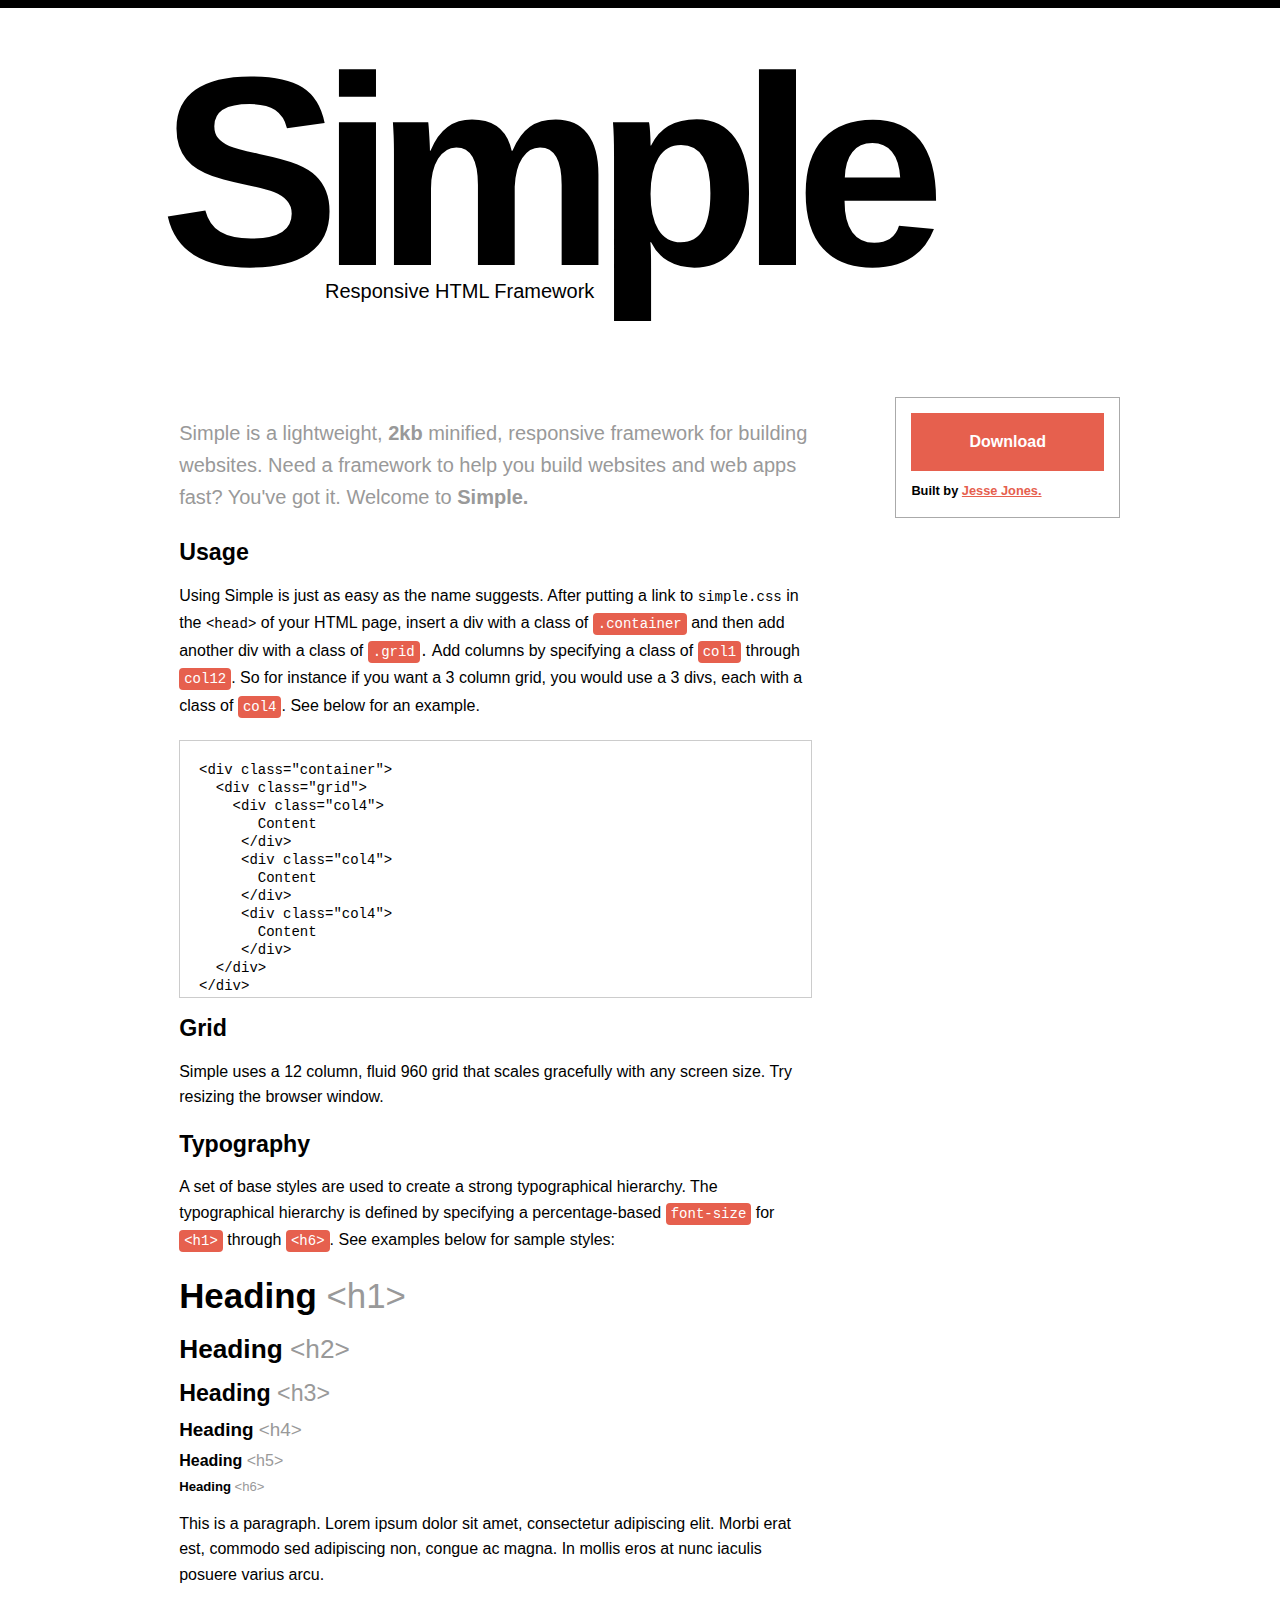
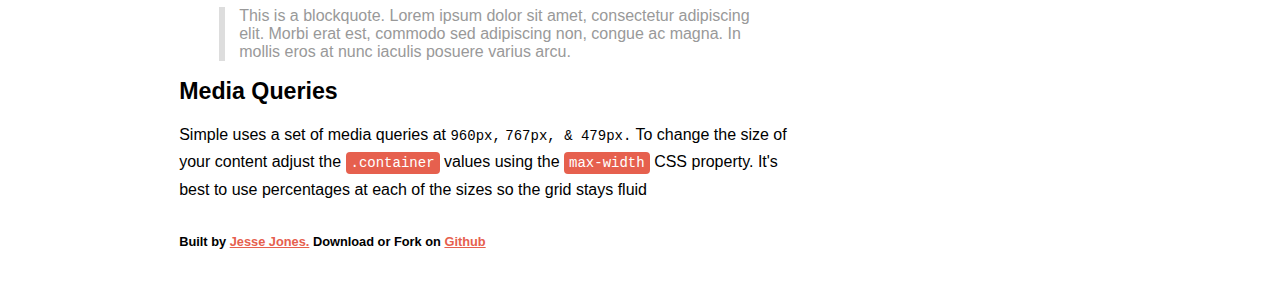
==== usage/index.html @ 834b72b2 "Bug Fixes" ====
<!DOCTYPE html>
<head>
<title>Simple Framework</title>
<script src="https://google-code-prettify.googlecode.com/svn/loader/run_prettify.js"></script>
<link rel="stylesheet" type="text/css" href="css/simple.css">
<link rel="stylesheet" type="text/css" href="css/style.css">
<link rel="stylesheet" type="text/css" href="css/mellow.css">
<meta name="description" content="Simple is a lightweight, 2kb minified, responsive framework for building websites. Need a framework to help you build websites and web apps fast? You've got it. Welcome to Simple.">
<meta charset="UTF-8">
<meta name="keywords" content="HTML, CSS, Simple HTML Framework, Simple CSS Framework, Simple Responsive Framework, Responsive Framework, Easy Responsive Framework, Easy CSS Framework">
<meta name="viewport" content="width=device-width; initial-scale = 1.0; maximum-scale=1.0; user-scalable=no" />

</head>
<body>
<div class="container">
	<div class="grid">
	<header class="col12">
		<h1 class="title">Simple</h1>
		<p class="tagline">Responsive HTML Framework</p>
	</header>
	<div id="sidebar" class="col3">	
		<nav>
		<a href="https://github.com/jessejones/simple-framework" class="button">Download</a>	
		<p class="author">Built by <a href="http://www.jessejones.me">Jesse Jones.</a></p>
		</nav>
	</div>
	<div id="content" class="col8">
			<p class="intro">Simple is a lightweight, <strong>2kb</strong> minified, responsive framework for building websites. Need a framework to help you build websites and web apps fast? You've got it. Welcome to <strong>Simple.</strong></p> 
		<div id="usage">
			<h3>Usage</h3>
			<p>Using Simple is just as easy as the name suggests. After putting a link to <code>simple.css</code> in the <code>&lt;head&gt;</code> of your HTML page, insert a div with a class of <code><span class="tags">.container</span></code> and then add another div with a class of <code><span class="tags">.grid</span>.</code> Add columns by specifying a class of <code><span class="tags">col1</span></code> through <code><span class="tags">col12</span></code>. So for instance if you want a 3 column grid, you would use a 3 divs, each with a class of <code><span class="tags">col4</span></code>. See below for an example.
<pre class="prettyprint"><code>
  &lt;div class="container"&gt;
    &lt;div class="grid"&gt;
      &lt;div class="col4"&gt;
         Content
       &lt;/div&gt;	
       &lt;div class="col4"&gt;
         Content
       &lt;/div&gt;	
       &lt;div class="col4"&gt;
         Content
       &lt;/div&gt;
    &lt;/div&gt;
  &lt;/div&gt;
</code></pre>
		</div>
		<div id="grid">
			<h3>Grid</h3>
			<p>Simple uses a 12 column, fluid 960 grid that scales gracefully with any screen size. Try resizing the browser window.</p>
		</div>	
		<div id="typography">
			<h3>Typography</h3>
			<p>A set of base styles are used to create a strong typographical hierarchy. The typographical hierarchy is defined by specifying a percentage-based <code><span class="tags">font-size</span></code> for <code><span class="tags">&lt;h1&gt;</span></code> through <code><span class="tags">&lt;h6&gt;</span></code>. See examples below for sample styles:</p>
			<h1>Heading <span class="subhead">&lt;h1&gt;</span></h1>
			<h2>Heading <span class="subhead">&lt;h2&gt;</span></h2>
			<h3>Heading <span class="subhead">&lt;h3&gt;</span></h3>
			<h4>Heading <span class="subhead">&lt;h4&gt;</span></h4>
			<h5>Heading <span class="subhead">&lt;h5&gt;</span></h5>
			<h6>Heading <span class="subhead">&lt;h6&gt;</span></h6>
			<p>This is a paragraph. Lorem ipsum dolor sit amet, consectetur adipiscing elit. Morbi erat est, commodo sed adipiscing non, congue ac magna. In mollis eros at nunc iaculis posuere varius arcu.</p>
			<blockquote>This is a blockquote. Lorem ipsum dolor sit amet, consectetur adipiscing elit. Morbi erat est, commodo sed adipiscing non, congue ac magna. In mollis eros at nunc iaculis posuere varius arcu.</blockquote>		
		</div>	
		<div id="mediaqueries">
			<h3>Media Queries</h3>
			<p>Simple uses a set of media queries at <code>960px,</code> <code>767px, </code>
				<code>&#38; 479px.</code> To change the size of your content adjust the <code><span class="tags">.container</span></code> values using the <code><span class="tags">max-width</span></code> CSS property. It's best to use percentages at each of the sizes so the grid stays fluid</p>
		</div>	
	</div>		
	<footer class="col12">
		<p class="author">Built by <a href="http://www.jessejones.me">Jesse Jones.</a> Download or Fork on <a href="https://github.com/jessejones/simple-framework">Github</a></p>	
	</footer>
</div>
</div>
</body>
</html>
---- usage/css/simple.css ----
/*****************************

                                                             
 ad88888ba  88                                88             
d8"     "8b ""                                88             
Y8,                                           88             
`Y8aaaaa,   88 88,dPYba,,adPYba,  8b,dPPYba,  88  ,adPPYba,  
  `"""""8b, 88 88P'   "88"    "8a 88P'    "8a 88 a8P_____88  
        `8b 88 88      88      88 88       d8 88 8PP"""""""  
Y8a     a8P 88 88      88      88 88b,   ,a8" 88 "8b,   ,aa  
 "Y88888P"  88 88      88      88 88`YbbdP"'  88  `"Ybbd8"'  
                                  88                         
                                  88                         


A lightweight HTML framework for rapidly creating websites and web apps.

Created by       :: Jesse Jones
Version          :: v1
Last Modified    :: 06/3/13
http://www.jessejones.me

******************************/


/*****************************

Table of Contents 

  -Reset   
  -Global
  -Typography
  -Grid
  -Media Queries

******************************/


/*-----------------------------------*\
    RESET / NORMALIZE
\*-----------------------------------*/
@import url("normalize.css");

/* Default reset is Normalize.css from http://necolas.github.io/normalize.css/
Created by Nicolas Gallagher and Jonathan Neal. */ 

/*-----------------------------------*\
    GLOBAL
\*-----------------------------------*/
html,
body {
  font-size: 100%; 
}  
body {
  font-family: "HelveticaNeue", "Helvetica Neue", Helvetica, Arial, sans-serif;
  font-weight: normal;
  font-style: normal;
  font: 11px/1.6em; 
  padding: 0;    
  text-rendering: optimizeLegibility;   
}

/*-----------------------------------*\
    TYPOGRAPHY
\*-----------------------------------*/

/* Percentage based h1-h6 automatically scale when font-size is changed in body tag.*/
h1, h2, h3, h4, h5, h6 {
  font-family: "Helvetica Neue", "Helvetica", Helvetica, Arial, sans-serif;
  font-weight: bold;
  font-style: normal;
  text-rendering: optimizeLegibility;
  margin-top: 0.2em;
  margin-bottom: 0.5em;
  line-height: 1.2125em; }

h1 {
  font-size: 218%;
}

h2 {
  font-size: 164%;
}

h3 {
  font-size: 145%;
}

h4 {
  font-size: 118%;
}
h5 {
  font-size:100%;  
}
h6 {
  font-size:82%;  
}
.subhead {
  font-weight:normal;
  color:#999999;
}

p {
  font-size:100%;
  font-family: inherit;
  font-weight: normal;
  line-height: 1.6em;
  margin-bottom: 1.25em;
  text-rendering: optimizeLegibility; 
}
blockquote {
  color:#999999;
  border-left:6px solid #dddddd;
  padding-left:14px;
}
/*-----------------------------------*\
    GRID
\*-----------------------------------*/

/* Change size of container to any size you want. 
Default is 960px so it works with most computers */

.container {
  margin: 0 auto;
  max-width: 960px;
}

.grid { 
  width: 100%;  
}
.grid:before,
.grid:after {
  content: "";
  display: table;
  line-height: 0;
}
.grid:after {
  clear: both;
}
.grid [class*="col"] {
  display: block;
  float: left;  
  min-height: 30px;
  width: 100%;
  -webkit-box-sizing: border-box;
  -moz-box-sizing: border-box;
  box-sizing: border-box;
}
.grid [class*="col"]:first-child {
  margin-left: 0;
}
.grid [class*="col"] + [class*="col"] {
  margin-left: 2%;
}
.grid .col12 {
  width: 100%;
}
.grid .col11 {
  width: 91.5%;
}
.grid .col10 {
  width: 82.9%;
}
.grid .col9 {
  width: 74.5%;
}
.grid .col8 {
  width: 65.9%;
}
.grid .col7 {
  width: 57.4%;
}
.grid .col6 {
  width: 48.9%;
}
.grid .col5 {
  width: 40.4%;
}
.grid .col4 {
  width: 31.9%;
}
.grid .col3 {
  width: 23.4%;
}
.grid .col2 {
  width: 14.9%;
}
.grid .col1 {
  width: 6.4%;
}

/*-----------------------------------*\
    MEDIA QUERIES
\*-----------------------------------*/

/* Mobile */
@media (max-width: 479px) {
  .container {
    max-width:90%;
  }
  .grid [class*="col"] {   
      margin-left:0px;
      width:100%;          
    }
}

/* Small Tablet */
@media (min-width: 479px) and (max-width:767px) {
  .container {
    max-width:90%;
  }
  .grid [class*="col"] {   
      margin-left:0px;  
      max-width:100%;            
    }  
}
/* Tablet */
@media (max-width:768px) {
  .container {
    max-width:90%;
  }
  .grid [class*="col"] {   
      max-width:100%;    
    }    
}
/* Laptop / Desktop */
@media (max-width:960px) {
  .container {
    max-width:90%;
  }
}
/* Large Screen*/
@media (min-width:960px) {
  .container {
    max-width:960px;
  }
}
---- usage/css/style.css ----
body{font-family:"Helvetica Neue","Helvetica",Arial,sans-serif;margin-left:auto;margin-right:auto;border-top:solid 8px #000;padding-bottom:40px}header{width:100%;padding-bottom:10px;margin-bottom:30px}.title{font-size:270px;letter-spacing:-20px;margin-bottom:-80px;margin-top:0;padding-top:0}.tagline{font-size:20px;margin-bottom:50px;margin-left:165px}p.intro{font-size:20px;color:#999;font-weight:200}.author{font-size:.8em;font-weight:bold;margin-top:10px;margin-bottom:0}span.subhead{color:#999}.grid{position:relative}#sidebar{margin-left:0;float:right}nav{border:solid 1px #aaa;padding:15px}nav ul{list-style-type:none;margin-left:0;display:block;padding-left:0;font-weight:bold}nav ul li a{width:100%;display:block;padding-top:6px;padding-bottom:6px;color:#333;text-decoration:none}a{color:#e6604e}.button{padding:20px;background-color:#e6604e;color:#fff;text-decoration:none;display:block;text-align:center;font-weight:bold}.button:hover{background-color:#e83a23}code{font-size:14px}.tags{-moz-border-radius:4px;border-radius:4px;padding:3px 5px 3px 5px;background-color:#e6604e;color:#fff}.tags:hover{background:#e83a23}@media(max-width:960px){.title{font-size:220px;letter-spacing:-10px;margin-bottom:-40px}.tagline{display:inline;margin-bottom:100px;margin-left:150px;font-size:16px}}@media(max-width:767px){.grid [class*="col"]{margin-left:0}.title{font-size:100px;letter-spacing:-10px;margin-bottom:-24px;padding:0}.tagline{display:inline;margin-bottom:100px;margin-left:10px;font-size:10px}}
---- usage/css/mellow.css ----
/* 
Mellow, A Google Prettify Theme 
A clean theme for displaying code with Google Prettify

Download Mellow: 
github.com/jessejones/mellow-prettify-theme

Created by: Jesse Jones
http://jessejones.me
@jessedesigns

*/

/* Pretty printing styles. Used with prettify.js. */

/* SPAN elements with the classes below are added by prettyprint. */
.pln { color: #000 }  /* plain text */

@media screen {
  .str { color: #b62b28; }  /* string content */
  .kwd { color: #494db9; }  /* a keyword */
  .com { color: #32c421; }  /* a comment */
  .typ { color: #bbbbbb; }  /* a type name */
  .lit { color: #361bbe; }  /* a literal value */
  /* punctuation, lisp open bracket, lisp close bracket */
  .pun, .opn, .clo { color: #bbbbbb }
  .tag { color: #361bbe; }  /* a markup tag name */
  .atn { color: #b8b68d; }  /* a markup attribute name */
  .atv { color: #b62b28; }  /* a markup attribute value */
  .dec, .var { color: #b8b68d; }  /* a declaration; a variable name */
  .fun { color: #e77b28; }  /* a function name */
}

/* Print styles */
@media print, projection {
  .str { color: #b62b28 }
  .kwd { color: #494db9; font-weight: bold }
  .com { color: #32c421; font-style: italic }
  .typ { color: #000; font-weight: bold }
  .lit { color: #361bbe; }
  .pun, .opn, .clo { color: #999999 }
  .tag { color: #361bbe; font-weight: bold }
  .atn { color: #b8b68d; }
  .atv { color: #b62b28; }
}

/* Put a border around prettyprinted code snippets. Apply border-radius. */
pre.prettyprint { background:#ffffff; padding: 2px; border: 1px solid #ccc; }

/* Specify class=linenums on a pre to get line numbering */
ol.linenums { margin-top: 0; margin-bottom: 0 } /* IE indents via margin-left */
li.L0,li.L1,li.L2,li.L3,li.L5,li.L6,li.L7,li.L8 { list-style-type: none }

/* Alternate shading for lines */
li.L1,li.L3,li.L5,li.L7,li.L9 { }
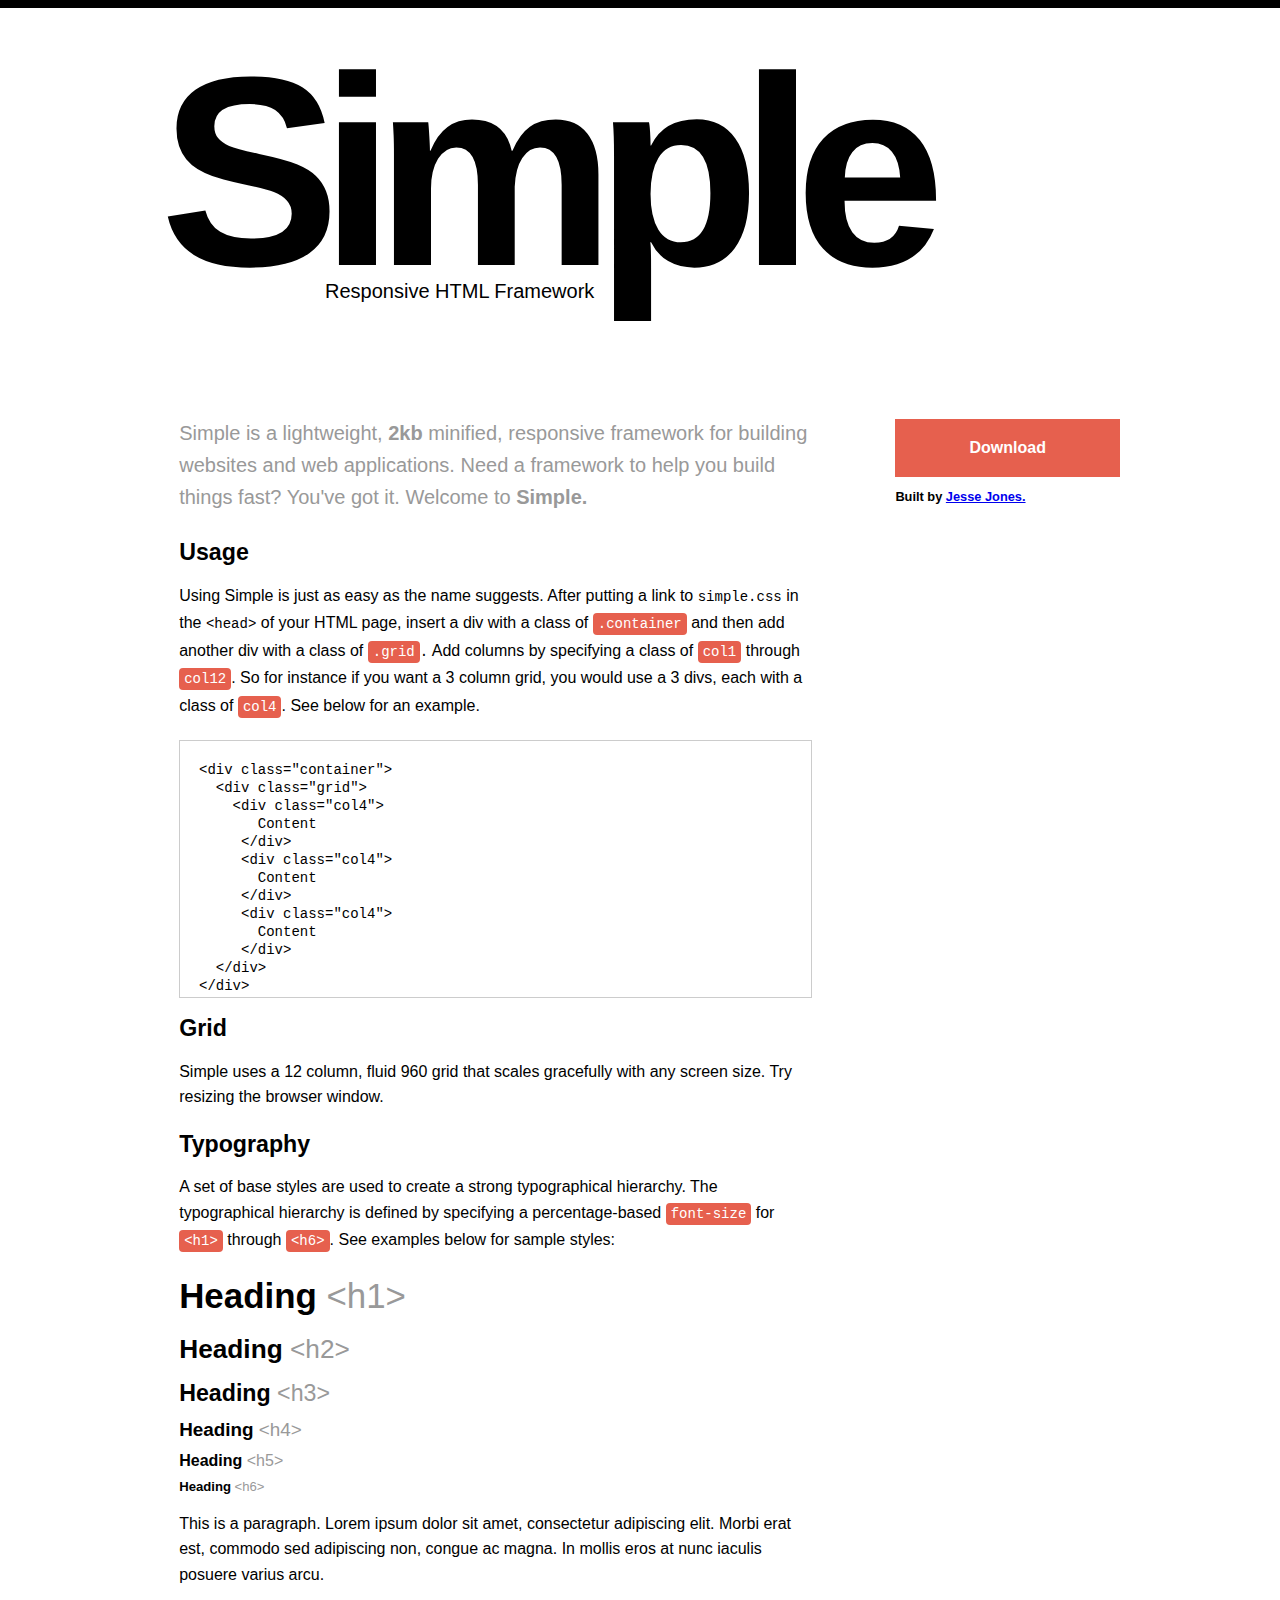
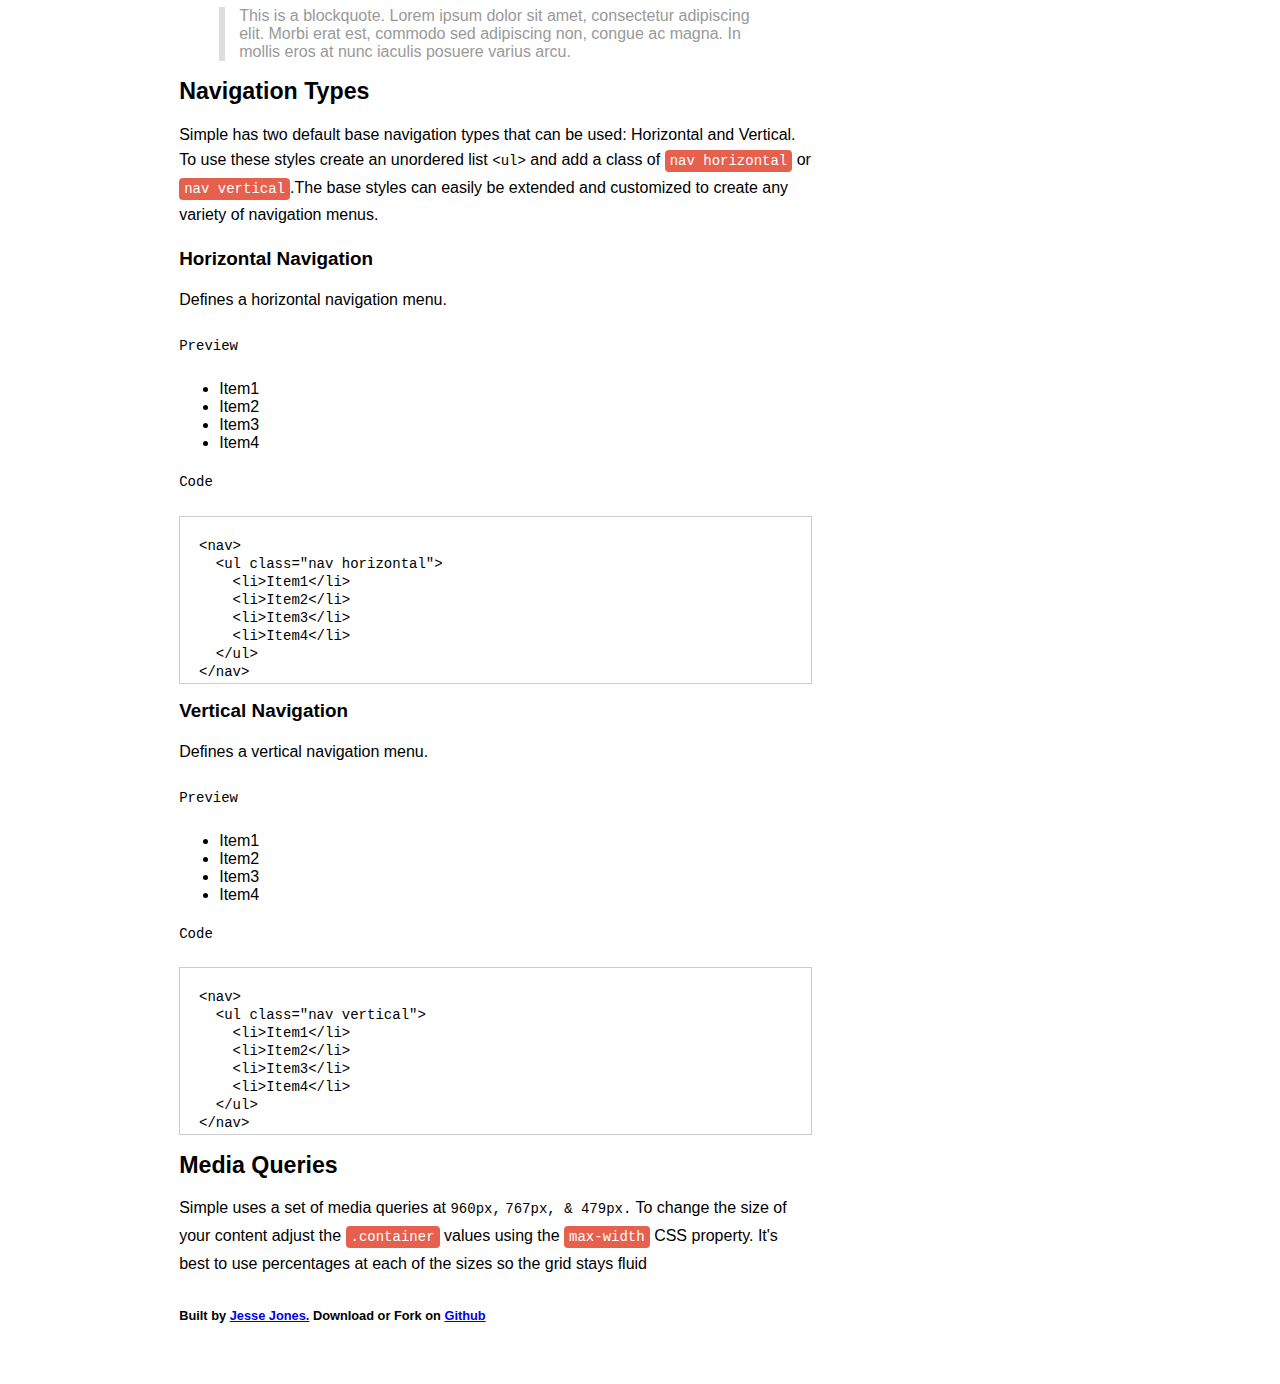
==== commit b01d328e: "v1.1.1 Extended Framework" ====
--- a/usage/index.html
+++ b/usage/index.html
@@ -3,12 +3,16 @@
 <title>Simple Framework</title>
 <script src="https://google-code-prettify.googlecode.com/svn/loader/run_prettify.js"></script>
 <link rel="stylesheet" type="text/css" href="css/simple.css">
-<link rel="stylesheet" type="text/css" href="css/style.css">
+<link rel="stylesheet" type="text/css" href="css/style.min.css">
 <link rel="stylesheet" type="text/css" href="css/mellow.css">
 <meta name="description" content="Simple is a lightweight, 2kb minified, responsive framework for building websites. Need a framework to help you build websites and web apps fast? You've got it. Welcome to Simple.">
 <meta charset="UTF-8">
 <meta name="keywords" content="HTML, CSS, Simple HTML Framework, Simple CSS Framework, Simple Responsive Framework, Responsive Framework, Easy Responsive Framework, Easy CSS Framework">
 <meta name="viewport" content="width=device-width; initial-scale = 1.0; maximum-scale=1.0; user-scalable=no" />
+<!--[if lt IE 9]>
+<script src="http://html5shim.googlecode.com/svn/trunk/html5.js">
+</script>
+<![endif]-->
 
 </head>
 <body>
@@ -25,7 +29,7 @@
 		</nav>
 	</div>
 	<div id="content" class="col8">
-			<p class="intro">Simple is a lightweight, <strong>2kb</strong> minified, responsive framework for building websites. Need a framework to help you build websites and web apps fast? You've got it. Welcome to <strong>Simple.</strong></p> 
+			<p class="intro">Simple is a lightweight, <strong>2kb</strong> minified, responsive framework for building websites and web applications. Need a framework to help you build things fast? You've got it. Welcome to <strong>Simple.</strong></p> 
 		<div id="usage">
 			<h3>Usage</h3>
 			<p>Using Simple is just as easy as the name suggests. After putting a link to <code>simple.css</code> in the <code>&lt;head&gt;</code> of your HTML page, insert a div with a class of <code><span class="tags">.container</span></code> and then add another div with a class of <code><span class="tags">.grid</span>.</code> Add columns by specifying a class of <code><span class="tags">col1</span></code> through <code><span class="tags">col12</span></code>. So for instance if you want a 3 column grid, you would use a 3 divs, each with a class of <code><span class="tags">col4</span></code>. See below for an example.
@@ -61,11 +65,59 @@
 			<p>This is a paragraph. Lorem ipsum dolor sit amet, consectetur adipiscing elit. Morbi erat est, commodo sed adipiscing non, congue ac magna. In mollis eros at nunc iaculis posuere varius arcu.</p>
 			<blockquote>This is a blockquote. Lorem ipsum dolor sit amet, consectetur adipiscing elit. Morbi erat est, commodo sed adipiscing non, congue ac magna. In mollis eros at nunc iaculis posuere varius arcu.</blockquote>		
 		</div>	
-		<div id="mediaqueries">
-			<h3>Media Queries</h3>
-			<p>Simple uses a set of media queries at <code>960px,</code> <code>767px, </code>
-				<code>&#38; 479px.</code> To change the size of your content adjust the <code><span class="tags">.container</span></code> values using the <code><span class="tags">max-width</span></code> CSS property. It's best to use percentages at each of the sizes so the grid stays fluid</p>
+		<div id="navtypes">
+			<h3>Navigation Types</h3>
+			<p>Simple has two default base navigation types that can be used: Horizontal and Vertical. To use these styles create an unordered list <code>&lt;ul&gt;</code> and add a class of <code><span class="tags">nav horizontal</span></code> or <code><span class="tags">nav vertical</span></code>.The base styles can easily be extended and customized to create any variety of navigation menus.</p>
+			<h4>Horizontal Navigation</h4>
+      <p>Defines a horizontal navigation menu.</p>      
+			<p><code>Preview</code></p>
+			<nav>
+				<ul class="nav horizontal">
+					<li>Item1</li>
+					<li>Item2</li>
+					<li>Item3</li>
+					<li>Item4</li>
+				</ul>	
+			</nav>
+			<p><code>Code</code></p>
+<pre class="prettyprint"><code>
+  &lt;nav&gt;
+    &lt;ul class="nav horizontal"&gt;
+      &lt;li&gt;Item1&lt;/li&gt;
+      &lt;li&gt;Item2&lt;/li&gt;
+      &lt;li&gt;Item3&lt;/li&gt;
+      &lt;li&gt;Item4&lt;/li&gt;
+    &lt;/ul&gt;	
+  &lt;/nav&gt;
+</pre></code>	
+			<h4>Vertical Navigation</h4>
+      <p>Defines a vertical navigation menu.</p>
+			<p><code>Preview</code></p>
+			<nav>
+				<ul class="nav vertical">
+					<li>Item1</li>
+					<li>Item2</li>
+					<li>Item3</li>
+					<li>Item4</li>
+				</ul>	
+			</nav>			
+			<p><code>Code</code></p>
+<pre class="prettyprint"><code>
+  &lt;nav&gt;
+    &lt;ul class="nav vertical"&gt;
+      &lt;li&gt;Item1&lt;/li&gt;
+      &lt;li&gt;Item2&lt;/li&gt;
+      &lt;li&gt;Item3&lt;/li&gt;
+      &lt;li&gt;Item4&lt;/li&gt;
+    &lt;/ul&gt; 
+  &lt;/nav&gt;
+</pre></code>			
 		</div>	
+    <div id="mediaqueries">
+      <h3>Media Queries</h3>
+      <p>Simple uses a set of media queries at <code>960px,</code> <code>767px, </code>
+        <code>&#38; 479px.</code> To change the size of your content adjust the <code><span class="tags">.container</span></code> values using the <code><span class="tags">max-width</span></code> CSS property. It's best to use percentages at each of the sizes so the grid stays fluid</p>
+    </div>    
 	</div>		
 	<footer class="col12">
 		<p class="author">Built by <a href="http://www.jessejones.me">Jesse Jones.</a> Download or Fork on <a href="https://github.com/jessejones/simple-framework">Github</a></p>	
--- a/usage/css/style.min.css
+++ b/usage/css/style.min.css
@@ -0,0 +1 @@
+body{font-family:"Helvetica Neue","Helvetica",Arial,sans-serif;margin-left:auto;margin-right:auto;border-top:solid 8px #000;padding-bottom:40px}header{width:100%;padding-bottom:10px;margin-bottom:30px}.title{font-size:270px;letter-spacing:-20px;margin-bottom:-80px;margin-top:0;padding-top:0}.tagline{font-size:20px;margin-bottom:50px;margin-left:165px}p.intro{font-size:20px;color:#999;font-weight:200}.author{font-size:.8em;font-weight:bold;margin-top:10px;margin-bottom:0}span.subhead{color:#999}.grid{position:relative}#sidebar{margin-left:0;float:right}.button{margin-top:22px;padding:20px;background-color:#e6604e;color:#fff;text-decoration:none;display:block;text-align:center;font-weight:bold}.button:hover{background-color:#e83a23}code{font-size:14px}.tags{-moz-border-radius:4px;border-radius:4px;padding:3px 5px 3px 5px;background-color:#e6604e;color:#fff}.tags:hover{background:#e83a23}@media(max-width:960px){.title{font-size:220px;letter-spacing:-10px;margin-bottom:-40px}.tagline{display:inline;margin-bottom:100px;margin-left:150px;font-size:16px}}@media(max-width:767px){.grid [class*="col"]{margin-left:0;width:100%}.title{font-size:100px;letter-spacing:-10px;margin-bottom:-24px;padding:0}.tagline{display:inline;margin-bottom:100px;margin-left:10px;font-size:10px}}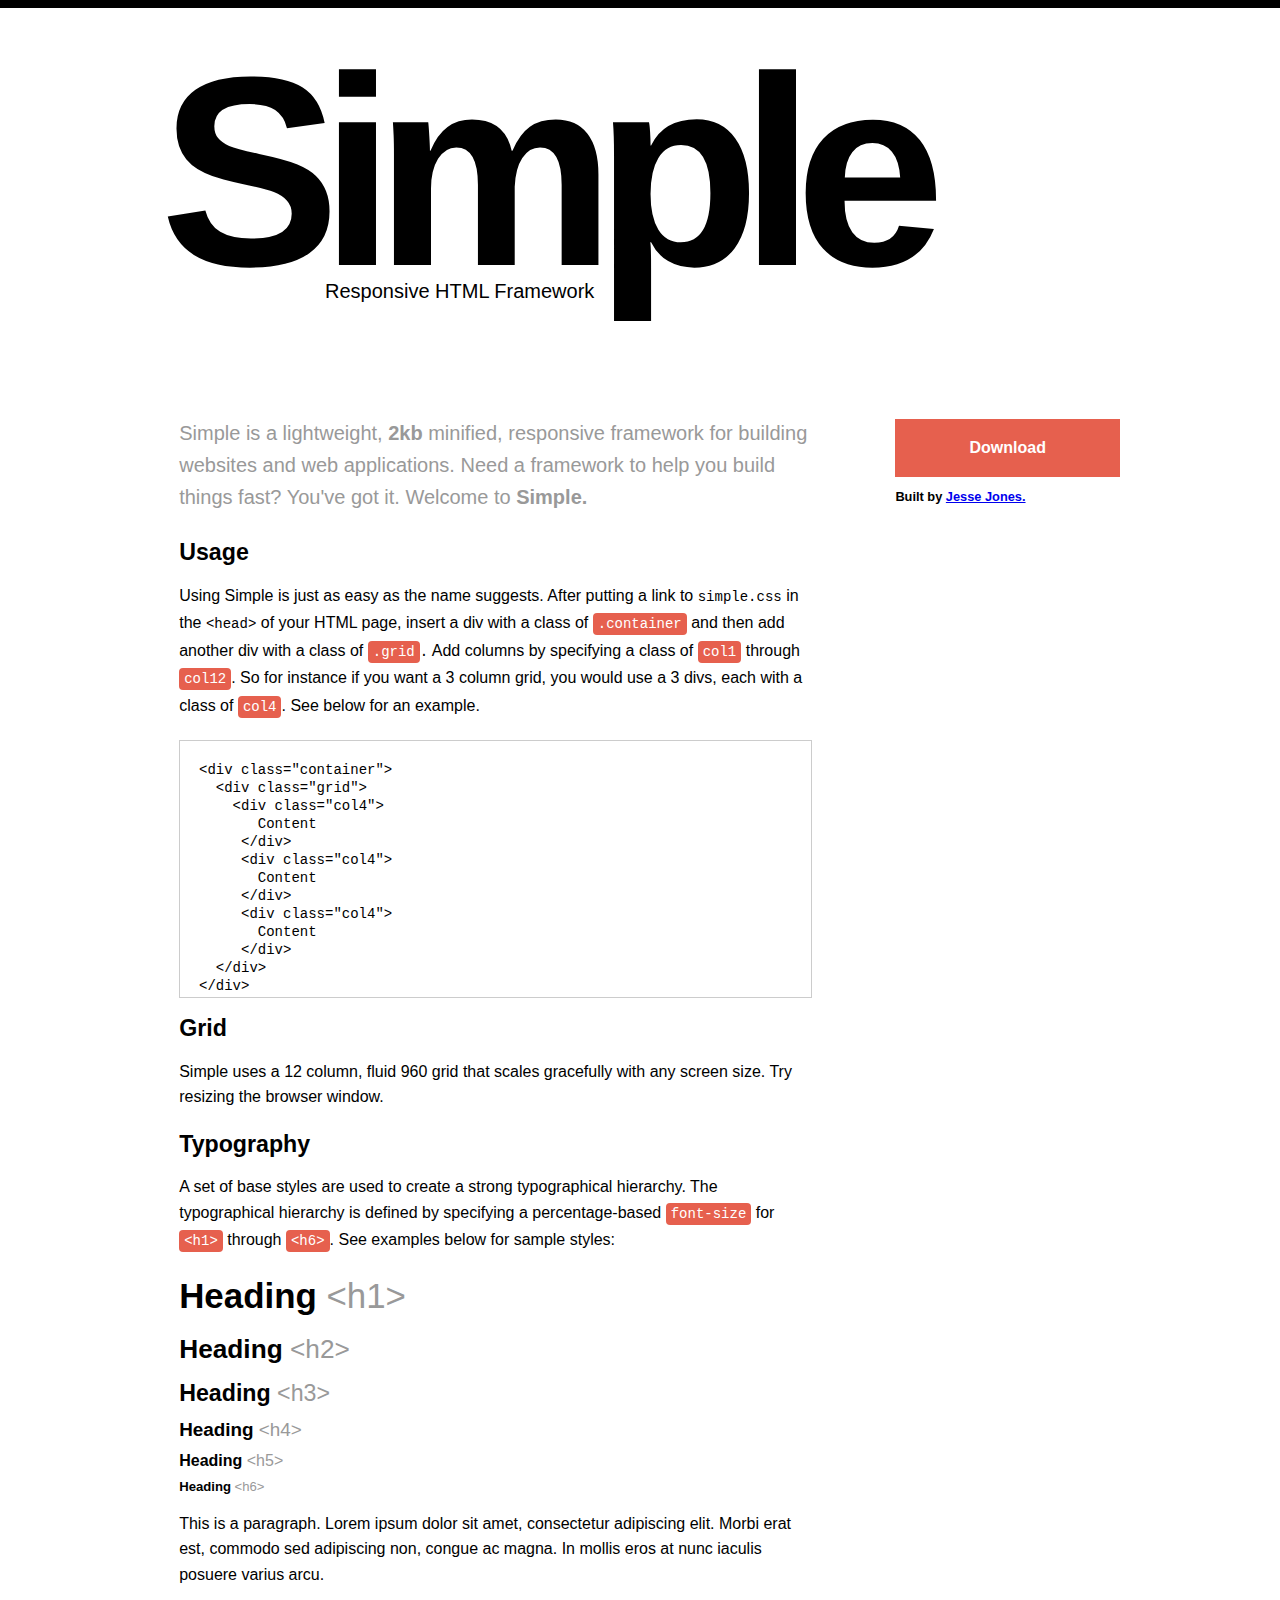
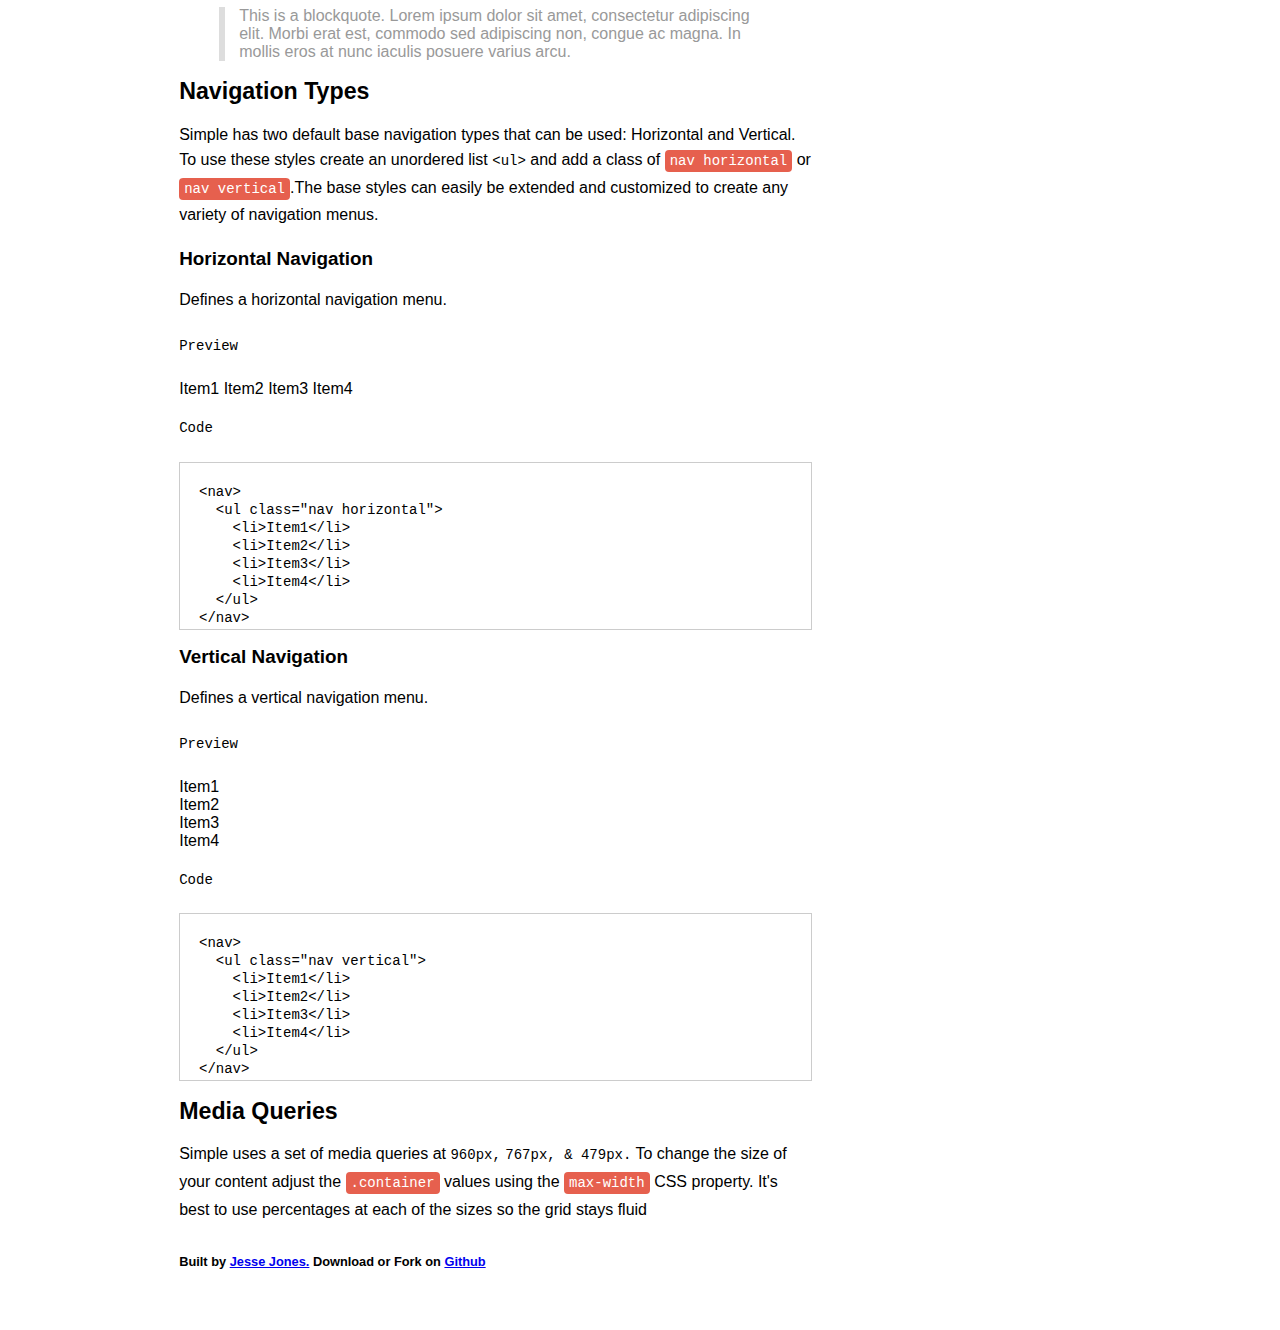
==== commit daaa1fa4: "v1.1.2 Bug Fixes" ====
--- a/usage/index.html
+++ b/usage/index.html
@@ -2,7 +2,7 @@
 <head>
 <title>Simple Framework</title>
 <script src="https://google-code-prettify.googlecode.com/svn/loader/run_prettify.js"></script>
-<link rel="stylesheet" type="text/css" href="css/simple.css">
+<link rel="stylesheet" type="text/css" href="css/simple.min.css">
 <link rel="stylesheet" type="text/css" href="css/style.min.css">
 <link rel="stylesheet" type="text/css" href="css/mellow.css">
 <meta name="description" content="Simple is a lightweight, 2kb minified, responsive framework for building websites. Need a framework to help you build websites and web apps fast? You've got it. Welcome to Simple.">
--- a/usage/css/simple.min.css
+++ b/usage/css/simple.min.css
@@ -0,0 +1 @@
+@import url("normalize.css");html,body{font-size:100%}body{font-family:"HelveticaNeue","Helvetica Neue",Helvetica,Arial,sans-serif;font-weight:normal;font-style:normal;font:11px/1.6em;padding:0;text-rendering:optimizeLegibility}h1,h2,h3,h4,h5,h6{font-family:"Helvetica Neue","Helvetica",Helvetica,Arial,sans-serif;font-weight:bold;font-style:normal;text-rendering:optimizeLegibility;margin-top:.2em;margin-bottom:.5em;line-height:1.2125em}h1{font-size:218%}h2{font-size:164%}h3{font-size:145%}h4{font-size:118%}h5{font-size:100%}h6{font-size:82%}.subhead{font-weight:200;color:#999}p{font-size:100%;font-family:inherit;font-weight:normal;line-height:1.6em;margin-bottom:1.25em;text-rendering:optimizeLegibility}blockquote{color:#999;border-left:6px solid #ddd;padding-left:14px}.container{margin:0 auto;max-width:960px}.grid{width:100%}.grid:before,.grid:after{content:"";display:table;line-height:0}.grid:after{clear:both}.grid [class*="col"]{display:block;float:left;min-height:30px;width:100%;-webkit-box-sizing:border-box;-moz-box-sizing:border-box;box-sizing:border-box}.grid [class*="col"]:first-child{margin-left:0}.grid [class*="col"]+[class*="col"]{margin-left:2%}.grid .col12{width:100%}.grid .col11{width:91.5%}.grid .col10{width:82.9%}.grid .col9{width:74.5%}.grid .col8{width:65.9%}.grid .col7{width:57.4%}.grid .col6{width:48.9%}.grid .col5{width:40.4%}.grid .col4{width:31.9%}.grid .col3{width:23.4%}.grid .col2{width:14.9%}.grid .col1{width:6.4%}ul.nav{list-style-type:none}ul.nav.horizontal{margin-left:0;padding-left:0}ul.nav.horizontal li{display:inline}ul.nav.vertical{margin-left:0;padding-left:0}@media(max-width:479px){.container{max-width:90%}.grid [class*="col"]{margin-left:0;max-width:100%}}@media(min-width:479px) and (max-width:767px){.container{max-width:90%}.grid [class*="col"]{margin-left:0;max-width:100%}}@media(max-width:768px){.container{max-width:90%}.grid [class*="col"]{max-width:100%}}@media(max-width:960px){.container{max-width:90%}}@media(min-width:960px){.container{max-width:960px}}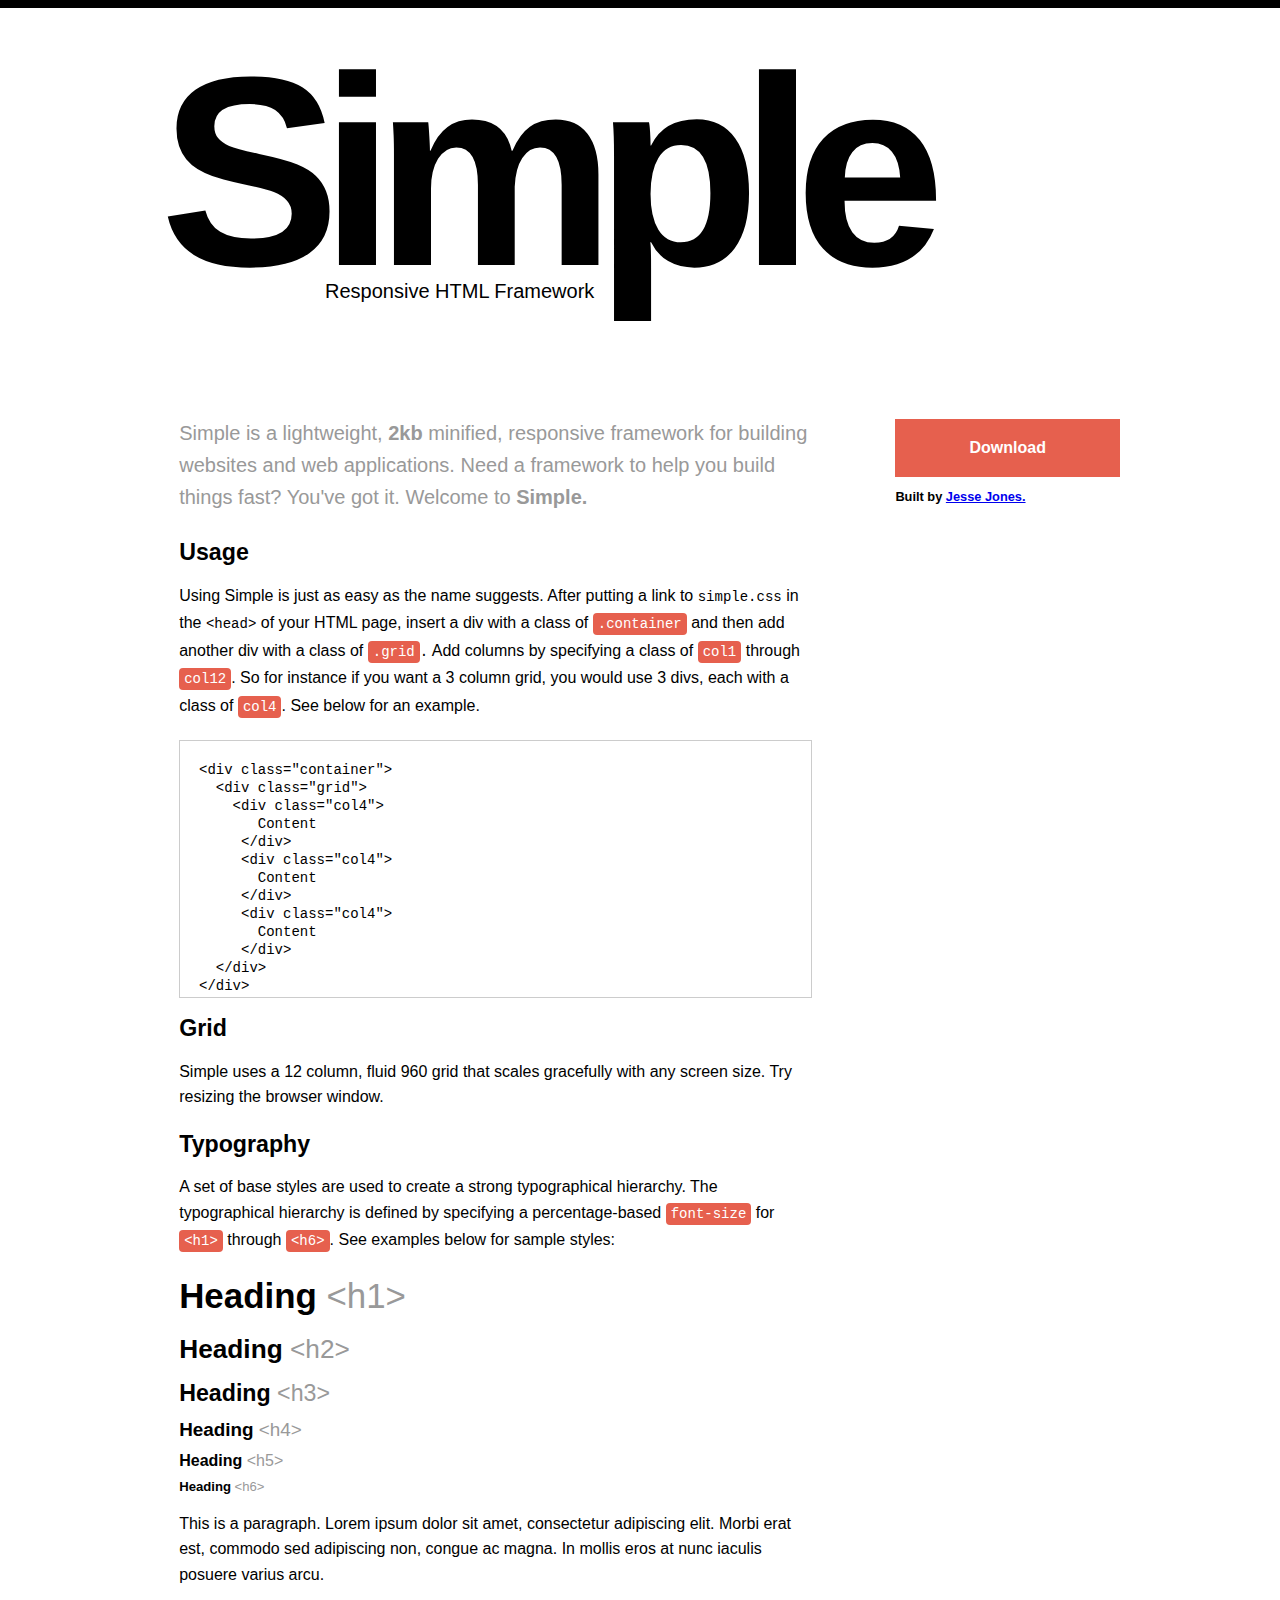
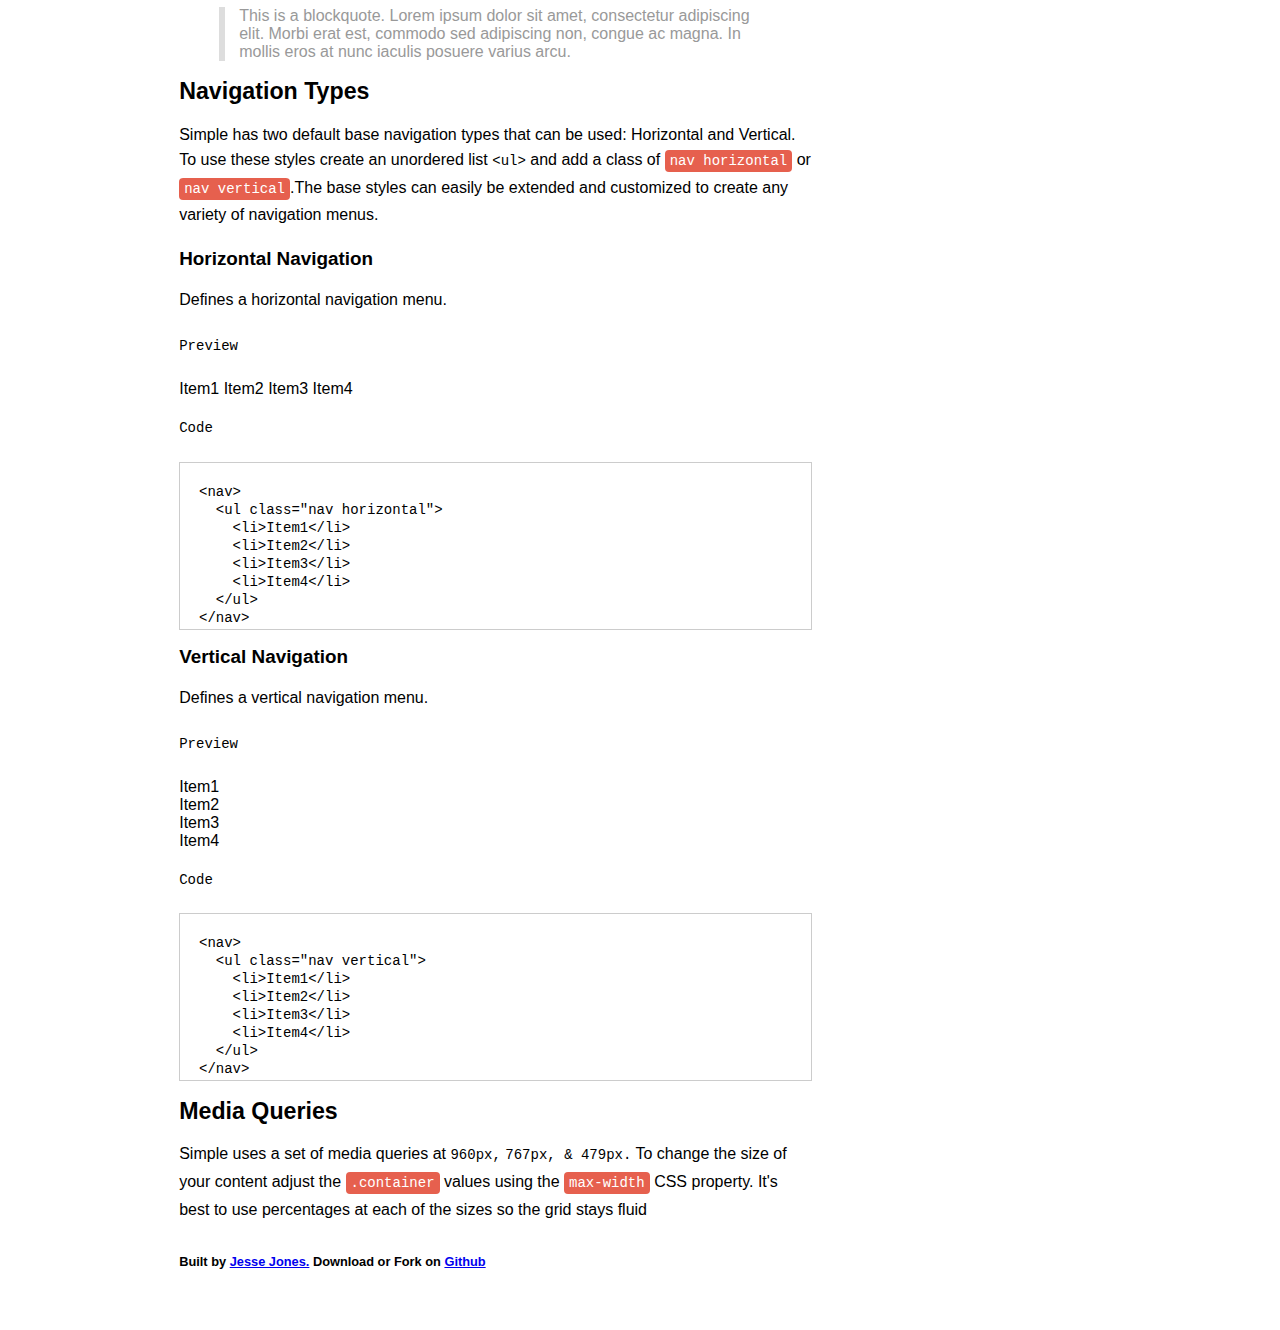
==== commit 5a84ddc0: "v1.1.21 Bug Fixes" ====
--- a/usage/index.html
+++ b/usage/index.html
@@ -32,7 +32,7 @@
 			<p class="intro">Simple is a lightweight, <strong>2kb</strong> minified, responsive framework for building websites and web applications. Need a framework to help you build things fast? You've got it. Welcome to <strong>Simple.</strong></p> 
 		<div id="usage">
 			<h3>Usage</h3>
-			<p>Using Simple is just as easy as the name suggests. After putting a link to <code>simple.css</code> in the <code>&lt;head&gt;</code> of your HTML page, insert a div with a class of <code><span class="tags">.container</span></code> and then add another div with a class of <code><span class="tags">.grid</span>.</code> Add columns by specifying a class of <code><span class="tags">col1</span></code> through <code><span class="tags">col12</span></code>. So for instance if you want a 3 column grid, you would use a 3 divs, each with a class of <code><span class="tags">col4</span></code>. See below for an example.
+			<p>Using Simple is just as easy as the name suggests. After putting a link to <code>simple.css</code> in the <code>&lt;head&gt;</code> of your HTML page, insert a div with a class of <code><span class="tags">.container</span></code> and then add another div with a class of <code><span class="tags">.grid</span>.</code> Add columns by specifying a class of <code><span class="tags">col1</span></code> through <code><span class="tags">col12</span></code>. So for instance if you want a 3 column grid, you would use 3 divs, each with a class of <code><span class="tags">col4</span></code>. See below for an example.
 <pre class="prettyprint"><code>
   &lt;div class="container"&gt;
     &lt;div class="grid"&gt;
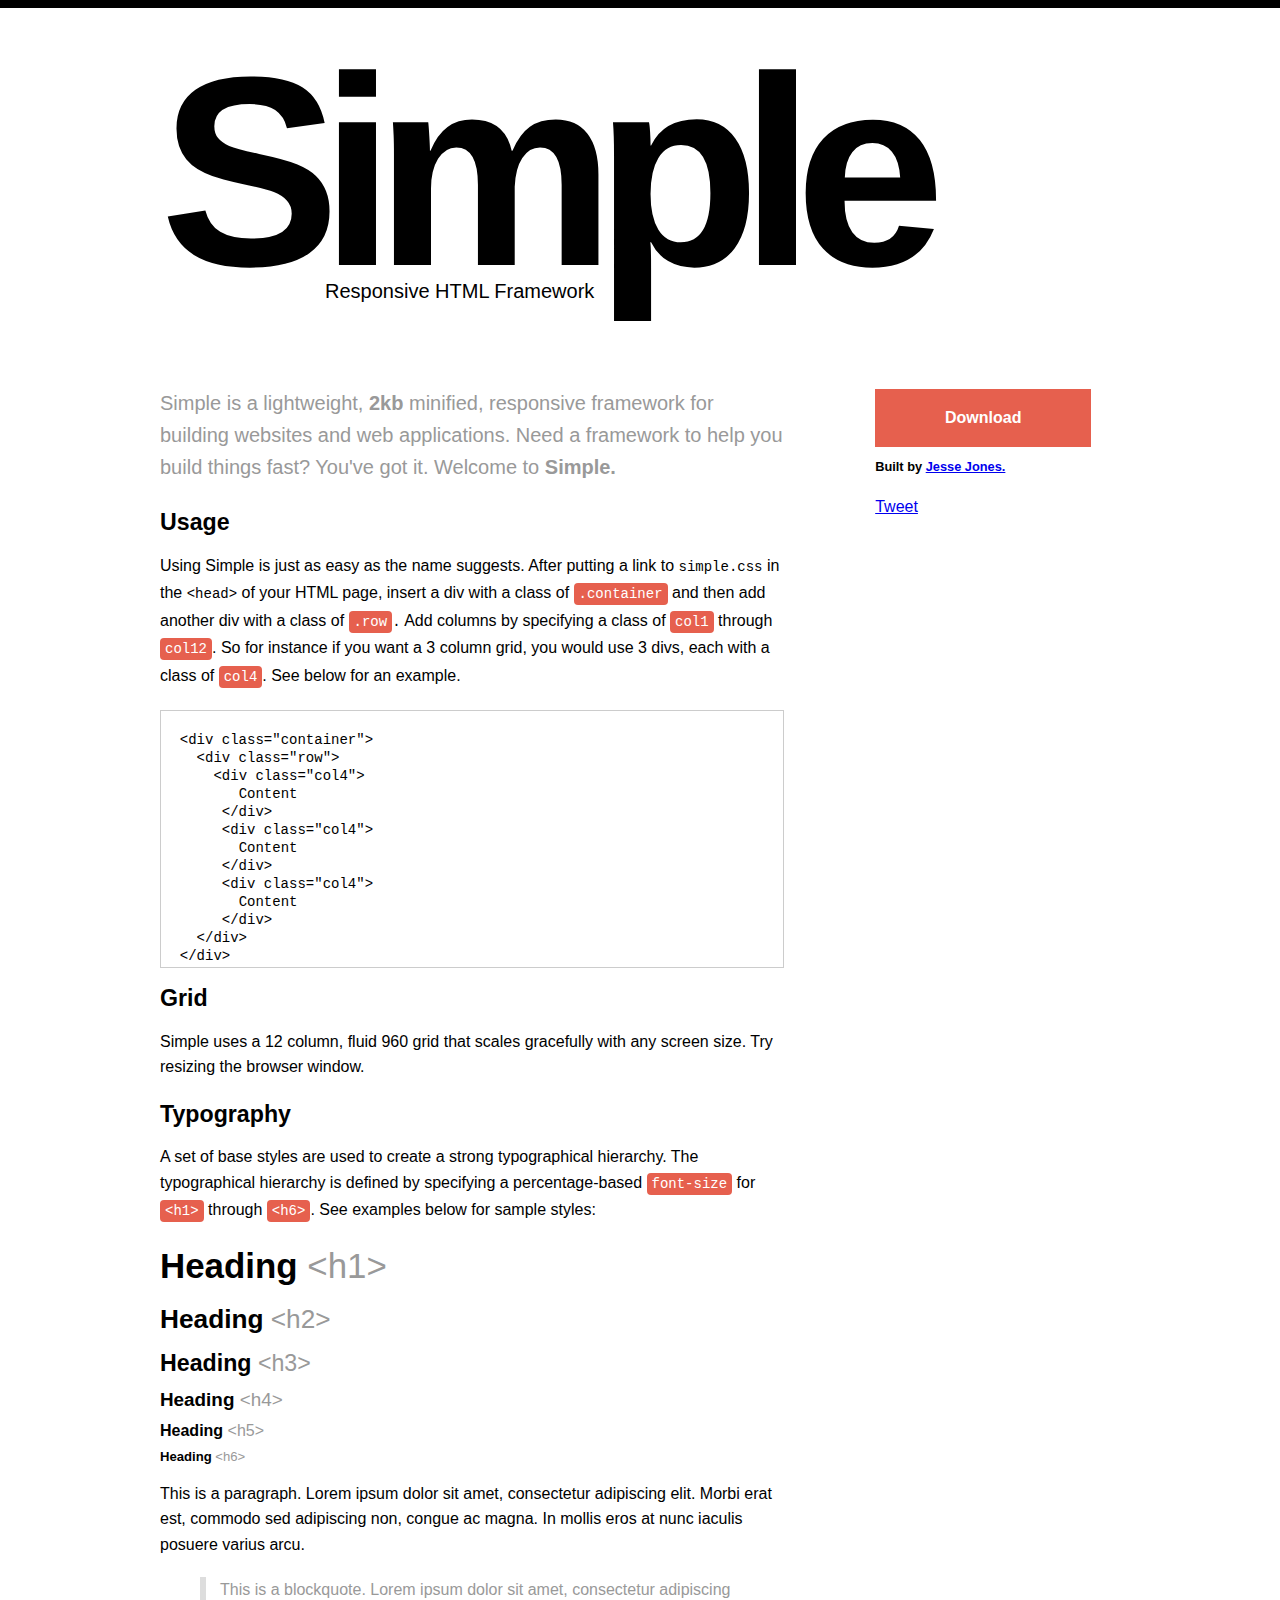
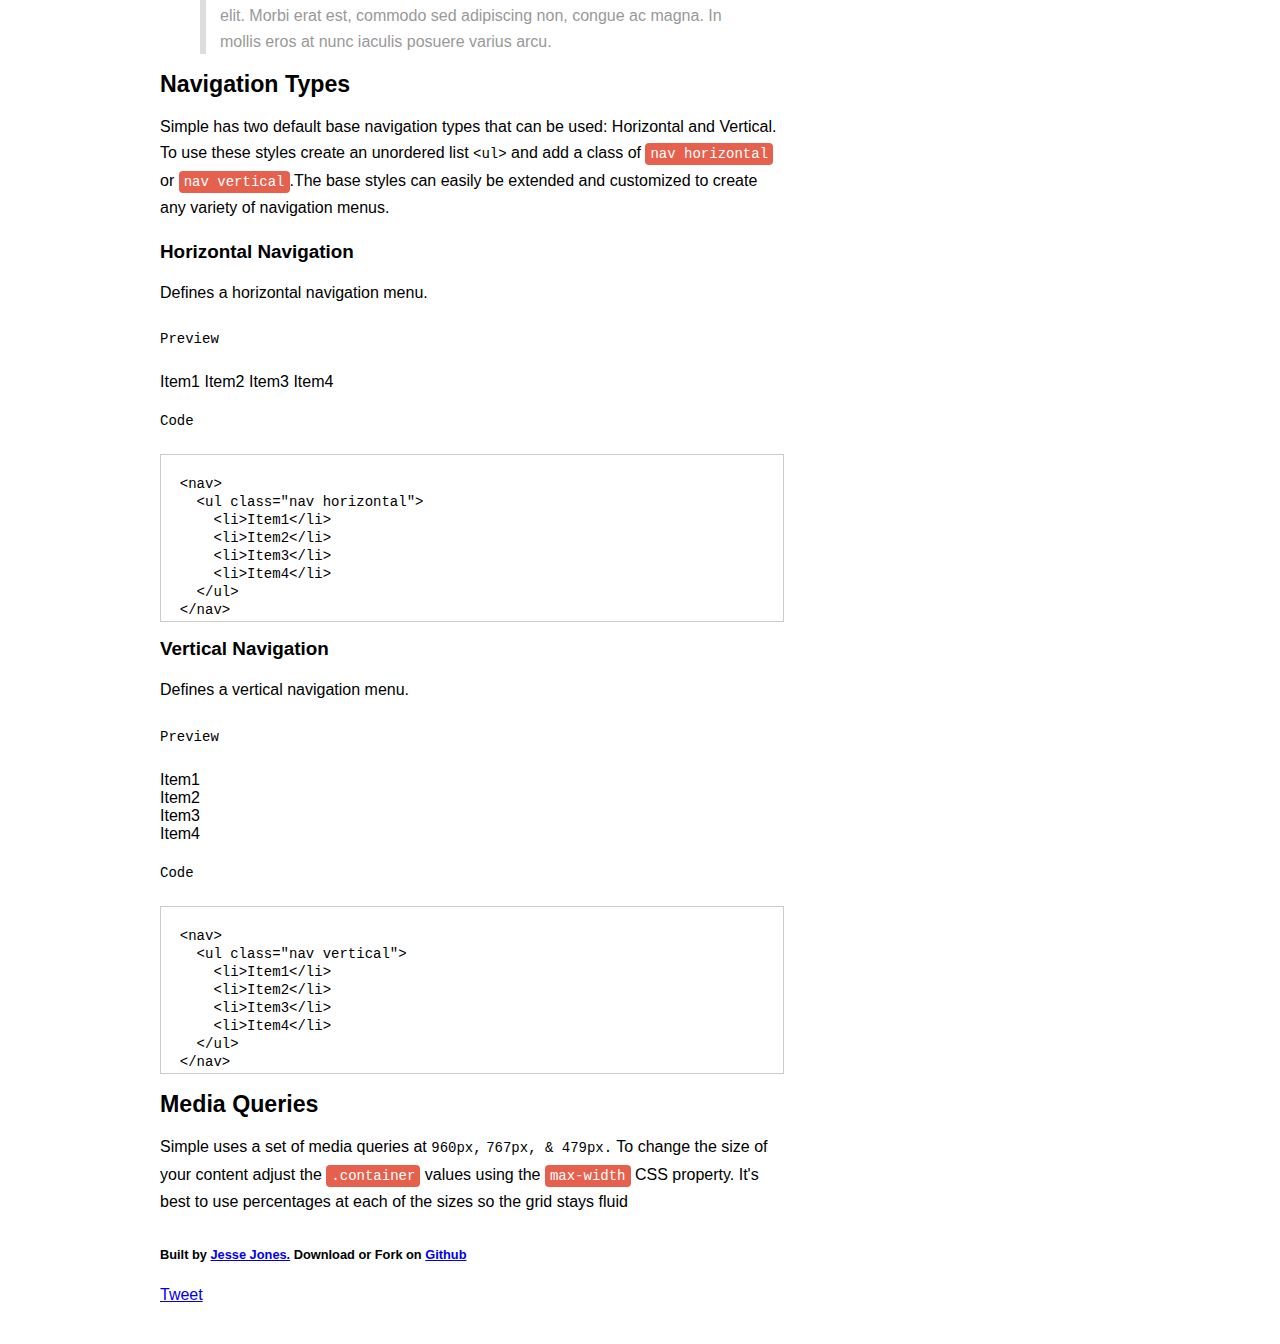
==== commit 4879dd1f: "v1.1.3" ====
--- a/usage/index.html
+++ b/usage/index.html
@@ -2,8 +2,8 @@
 <head>
 <title>Simple Framework</title>
 <script src="https://google-code-prettify.googlecode.com/svn/loader/run_prettify.js"></script>
-<link rel="stylesheet" type="text/css" href="css/simple.min.css">
-<link rel="stylesheet" type="text/css" href="css/style.min.css">
+<link rel="stylesheet" type="text/css" href="css/simple.css">
+<link rel="stylesheet" type="text/css" href="css/style.css">
 <link rel="stylesheet" type="text/css" href="css/mellow.css">
 <meta name="description" content="Simple is a lightweight, 2kb minified, responsive framework for building websites. Need a framework to help you build websites and web apps fast? You've got it. Welcome to Simple.">
 <meta charset="UTF-8">
@@ -17,25 +17,29 @@
 </head>
 <body>
 <div class="container">
-	<div class="grid">
+  <div class="row">
 	<header class="col12">
-		<h1 class="title">Simple</h1>
-		<p class="tagline">Responsive HTML Framework</p>
+	  <h1 class="title">Simple</h1>
+	  <p class="tagline">Responsive HTML Framework</p>
 	</header>
-	<div id="sidebar" class="col3">	
-		<nav>
-		<a href="https://github.com/jessejones/simple-framework" class="button">Download</a>	
+  </div>
+  <div class="row">
+    <div id="sidebar" class="col3 right">
+	  <nav>
+	    <a href="https://github.com/jessejones/simple-framework" class="button">Download</a>	
 		<p class="author">Built by <a href="http://www.jessejones.me">Jesse Jones.</a></p>
-		</nav>
-	</div>
-	<div id="content" class="col8">
-			<p class="intro">Simple is a lightweight, <strong>2kb</strong> minified, responsive framework for building websites and web applications. Need a framework to help you build things fast? You've got it. Welcome to <strong>Simple.</strong></p> 
-		<div id="usage">
-			<h3>Usage</h3>
-			<p>Using Simple is just as easy as the name suggests. After putting a link to <code>simple.css</code> in the <code>&lt;head&gt;</code> of your HTML page, insert a div with a class of <code><span class="tags">.container</span></code> and then add another div with a class of <code><span class="tags">.grid</span>.</code> Add columns by specifying a class of <code><span class="tags">col1</span></code> through <code><span class="tags">col12</span></code>. So for instance if you want a 3 column grid, you would use 3 divs, each with a class of <code><span class="tags">col4</span></code>. See below for an example.
+<p><a href="https://twitter.com/share" class="twitter-share-button" data-url="http://simplehtmlframework.com" data-text="Check out Simple, a lightweight responsive framework" data-via="JesseDesigns">Tweet</a>
+<script>!function(d,s,id){var js,fjs=d.getElementsByTagName(s)[0],p=/^http:/.test(d.location)?'http':'https';if(!d.getElementById(id)){js=d.createElement(s);js.id=id;js.src=p+'://platform.twitter.com/widgets.js';fjs.parentNode.insertBefore(js,fjs);}}(document, 'script', 'twitter-wjs');</script></p>	  
+	  </nav>    
+    </div>
+    <div class="col8 last">
+	  <p class="intro">Simple is a lightweight, <strong>2kb</strong> minified, responsive framework for building websites and web applications. Need a framework to help you build things fast? You've got it. Welcome to <strong>Simple.</strong></p> 
+	  <div id="usage">
+	    <h3>Usage</h3>
+		<p>Using Simple is just as easy as the name suggests. After putting a link to <code>simple.css</code> in the <code>&lt;head&gt;</code> of your HTML page, insert a div with a class of <code><span class="tags">.container</span></code> and then add another div with a class of <code><span class="tags">.row</span>.</code> Add columns by specifying a class of <code><span class="tags">col1</span></code> through <code><span class="tags">col12</span></code>. So for instance if you want a 3 column grid, you would use 3 divs, each with a class of <code><span class="tags">col4</span></code>. See below for an example.
 <pre class="prettyprint"><code>
   &lt;div class="container"&gt;
-    &lt;div class="grid"&gt;
+    &lt;div class="row"&gt;
       &lt;div class="col4"&gt;
          Content
        &lt;/div&gt;	
@@ -89,7 +93,7 @@
       &lt;li&gt;Item4&lt;/li&gt;
     &lt;/ul&gt;	
   &lt;/nav&gt;
-</pre></code>	
+</code></pre>	
 			<h4>Vertical Navigation</h4>
       <p>Defines a vertical navigation menu.</p>
 			<p><code>Preview</code></p>
@@ -111,18 +115,22 @@
       &lt;li&gt;Item4&lt;/li&gt;
     &lt;/ul&gt; 
   &lt;/nav&gt;
-</pre></code>			
+</code></pre>			
 		</div>	
     <div id="mediaqueries">
       <h3>Media Queries</h3>
       <p>Simple uses a set of media queries at <code>960px,</code> <code>767px, </code>
         <code>&#38; 479px.</code> To change the size of your content adjust the <code><span class="tags">.container</span></code> values using the <code><span class="tags">max-width</span></code> CSS property. It's best to use percentages at each of the sizes so the grid stays fluid</p>
-    </div>    
-	</div>		
-	<footer class="col12">
-		<p class="author">Built by <a href="http://www.jessejones.me">Jesse Jones.</a> Download or Fork on <a href="https://github.com/jessejones/simple-framework">Github</a></p>	
-	</footer>
-</div>
+    </div>     
+    </div>  
+  </div>	  
+  <div class="row">
+  <footer class="col12">
+    <p class="author">Built by <a href="http://www.jessejones.me">Jesse Jones.</a> Download or Fork on <a href="https://github.com/jessejones/simple-framework">Github</a></p>
+<p><a href="https://twitter.com/share" class="twitter-share-button" data-url="http://simplehtmlframework.com" data-text="Check out Simple, a lightweight responsive framework" data-via="JesseDesigns">Tweet</a>
+<script>!function(d,s,id){var js,fjs=d.getElementsByTagName(s)[0],p=/^http:/.test(d.location)?'http':'https';if(!d.getElementById(id)){js=d.createElement(s);js.id=id;js.src=p+'://platform.twitter.com/widgets.js';fjs.parentNode.insertBefore(js,fjs);}}(document, 'script', 'twitter-wjs');</script></p>	    	
+  </footer>
+  </div>
 </div>
 </body>
 </html>
--- a/usage/css/simple.css
+++ b/usage/css/simple.css
@@ -0,0 +1,180 @@
+/*****************************
+                                                             
+ ad88888ba  88                                88             
+d8"     "8b ""                                88             
+Y8,                                           88             
+`Y8aaaaa,   88 88,dPYba,,adPYba,  8b,dPPYba,  88  ,adPPYba,  
+  `"""""8b, 88 88P'   "88"    "8a 88P'    "8a 88 a8P_____88  
+        `8b 88 88      88      88 88       d8 88 8PP"""""""  
+Y8a     a8P 88 88      88      88 88b,   ,a8" 88 "8b,   ,aa  
+ "Y88888P"  88 88      88      88 88`YbbdP"'  88  `"Ybbd8"'  
+                                  88                         
+                                  88                         
+
+
+A lightweight HTML framework for rapidly creating websites and web apps.
+
+Created by       :: Jesse Jones
+Version          :: v1
+Last Modified    :: 06/3/13
+http://www.jessejones.me
+
+/*****************************
+
+Table of Contents 
+
+  -Reset   
+  -Global
+  -Typography
+  -Grid
+  -Navigation
+  -Media Queries
+
+******************************/
+
+
+/*-----------------------------------*\
+    RESET / NORMALIZE
+\*-----------------------------------*/
+@import url("normalize.css");
+
+/* Default reset is Normalize.css from http://necolas.github.io/normalize.css/
+Created by Nicolas Gallagher and Jonathan Neal. */ 
+
+/*-----------------------------------*\
+    GLOBAL
+\*-----------------------------------*/
+html,
+body {font-size: 100%;}  
+body {
+  font-family: "HelveticaNeue", "Helvetica Neue", Helvetica, Arial, sans-serif;
+  font-weight: normal;
+  font-style: normal;
+  font: 11px/1.6em; 
+  padding: 0;    
+  text-rendering: optimizeLegibility;   
+}
+
+/*-----------------------------------*\
+    TYPOGRAPHY
+\*-----------------------------------*/
+
+/* Percentage based h1-h6 automatically scale when font-size is changed in body tag.*/
+h1, h2, h3, h4, h5, h6 {
+  font-family: "Helvetica Neue", "Helvetica", Helvetica, Arial, sans-serif;
+  font-weight: bold;
+  font-style: normal;
+  text-rendering: optimizeLegibility;
+  margin-top: 0.2em;
+  margin-bottom: 0.5em;
+  line-height: 1.2125em; 
+}
+h1 {font-size: 218%;}
+h2 {font-size: 164%;}
+h3 {font-size: 145%;}
+h4 {font-size: 118%;}
+h5 {font-size:100%;}
+h6 {font-size:82%;}
+
+.subhead {
+  font-weight:200;
+  color:#999999;
+}
+
+p {
+  font-size:100%;
+  font-family: inherit;
+  font-weight: normal;
+  line-height: 1.6em;
+  margin-bottom: 1.25em;
+  text-rendering: optimizeLegibility; 
+}
+blockquote {
+  color:#999999;
+  line-height:1.6em;
+  border-left:6px solid #dddddd;
+  padding-left:14px;
+}
+/*-----------------------------------*\
+    GRID
+\*-----------------------------------*/
+
+/* Change size of container to any size you want. 
+Default is 960px so it works with most computers */
+
+.container {
+  max-width: 960px;
+  margin: 0 auto;
+  padding: 0;  
+}
+
+.row {
+	clear: both;
+	padding: 0 10px;
+}
+
+.col1, .col2, .col3, .col4, .col5, .col6, .col7, .col8, .col9, .col10, .col11, .col12 {
+	float: left;
+	margin: 0 3% 0 0;
+}
+
+.col1.last, .col2.last, .col3.last, .col4.last, .col5.last, .col6.last, .col7.last, .col8.last, .col9.last, .col10.last, .col11.last, .col12 {
+	margin: 0;
+}
+
+.col1 { width: 5.5%; }
+.col2 { width: 14%; }
+.col3 { width: 22.5%; }
+.col4 { width: 31%; }
+.col5 { width: 39.5%; }
+.col6 { width: 48%; }
+.col7 { width: 56.5%; }
+.col8 { width: 65%; }
+.col9 { width: 73.5%; }
+.col10 { width: 82%; }
+.col11 { width: 90.5%; }
+.col12 { width: 100%; margin: 0; }
+
+.col1 img, .col2 img, .col3 img, .col4 img, .col5 img, .col6 img, .col7 img, .col8 img, .col9 img, .col10 img, .col11 img, .col12 img {
+	width: 100%;
+	height: auto;
+	display: block;
+}
+
+/*-----------------------------------*\
+    NAVIGATION
+\*-----------------------------------*/
+ul.nav {list-style-type:none;}
+
+ul.nav.horizontal {
+  margin-left:0px;
+  padding-left:0px;  
+}
+
+ul.nav.horizontal li {display: inline;}
+
+ul.nav.vertical {
+  margin-left:0px;
+  padding-left:0px;
+} 
+
+/*-----------------------------------*\
+    MEDIA QUERIES
+\*-----------------------------------*/
+
+@media all and (min-width: 960px) {
+	.container {max-width: 960px;}
+	.container .row {padding: 0;}
+}
+@media all and (max-width: 960px) {
+.container {max-width:90%;}
+}
+
+@media all and (max-width: 768px) {
+	.row {}
+	.col1, .col2, .col3, .col4, .col5, .col6, .col7, .col8, .col9, .col10, .col11 {
+		float: none;
+		margin:0;
+		width: 100%;
+	}
+}--- a/usage/css/style.css
+++ b/usage/css/style.css
@@ -0,0 +1,105 @@
+body {
+  font-family:"Helvetica Neue","Helvetica",Arial,sans-serif;
+	border-top:solid 8px #000000;	
+	padding-bottom:40px;
+}
+
+header {
+	padding-bottom:10px;
+	margin-bottom:30px;
+}
+
+.right {
+    float:right;   
+}
+
+#sidebar {
+    padding-bottom:30px;
+}
+.title {
+	font-size:270px;
+	letter-spacing:-20px;
+	margin-bottom:-80px;
+	margin-top:0px;
+	padding-top:0px;
+}
+.tagline {
+	font-size:20px;
+	margin-bottom:50px;
+	margin-left:165px;
+}
+p.intro {
+	font-size:20px;
+	color:#999999;
+	font-weight:200;
+}
+.author {
+	font-size:0.8em;
+	font-weight:bold;
+	margin-top:10px;
+	margin-bottom:0px;
+}
+span.subhead {color:#999999;}
+
+.button {
+	margin-top:22px;
+	padding:20px;
+	background-color:#E6604E;
+	color:#ffffff;
+	text-decoration:none;
+	display:block;
+	text-align:center;
+	font-weight:bold;
+}
+.button:hover {
+	background-color:#E83A23;
+}
+
+code {
+	font-size:14px;
+}
+
+
+.tags {
+-moz-border-radius: 4px;
+border-radius: 4px;
+padding:3px 5px 3px 5px;
+background-color:#E6604E;
+color:#ffffff;	
+}
+.tags:hover {
+	background:#E83A23;
+}
+/* Media Query */
+
+
+@media (max-width:960px){
+
+	.title {
+			font-size:220px;
+			letter-spacing:-10px;
+			margin-bottom:-40px;
+	}
+	.tagline {
+		display:inline;
+		margin-bottom:100px;
+		margin-left:150px;
+		font-size:16px;
+	}	
+}
+
+@media (max-width:767px) {
+ 
+	.title {
+			font-size:100px;
+			letter-spacing:-10px;
+			margin-bottom:-24px;
+			padding:0px;
+	}   
+	.tagline {
+		display:inline;
+		margin-bottom:100px;
+		margin-left:10px;
+		font-size:10px;
+	}
+}  
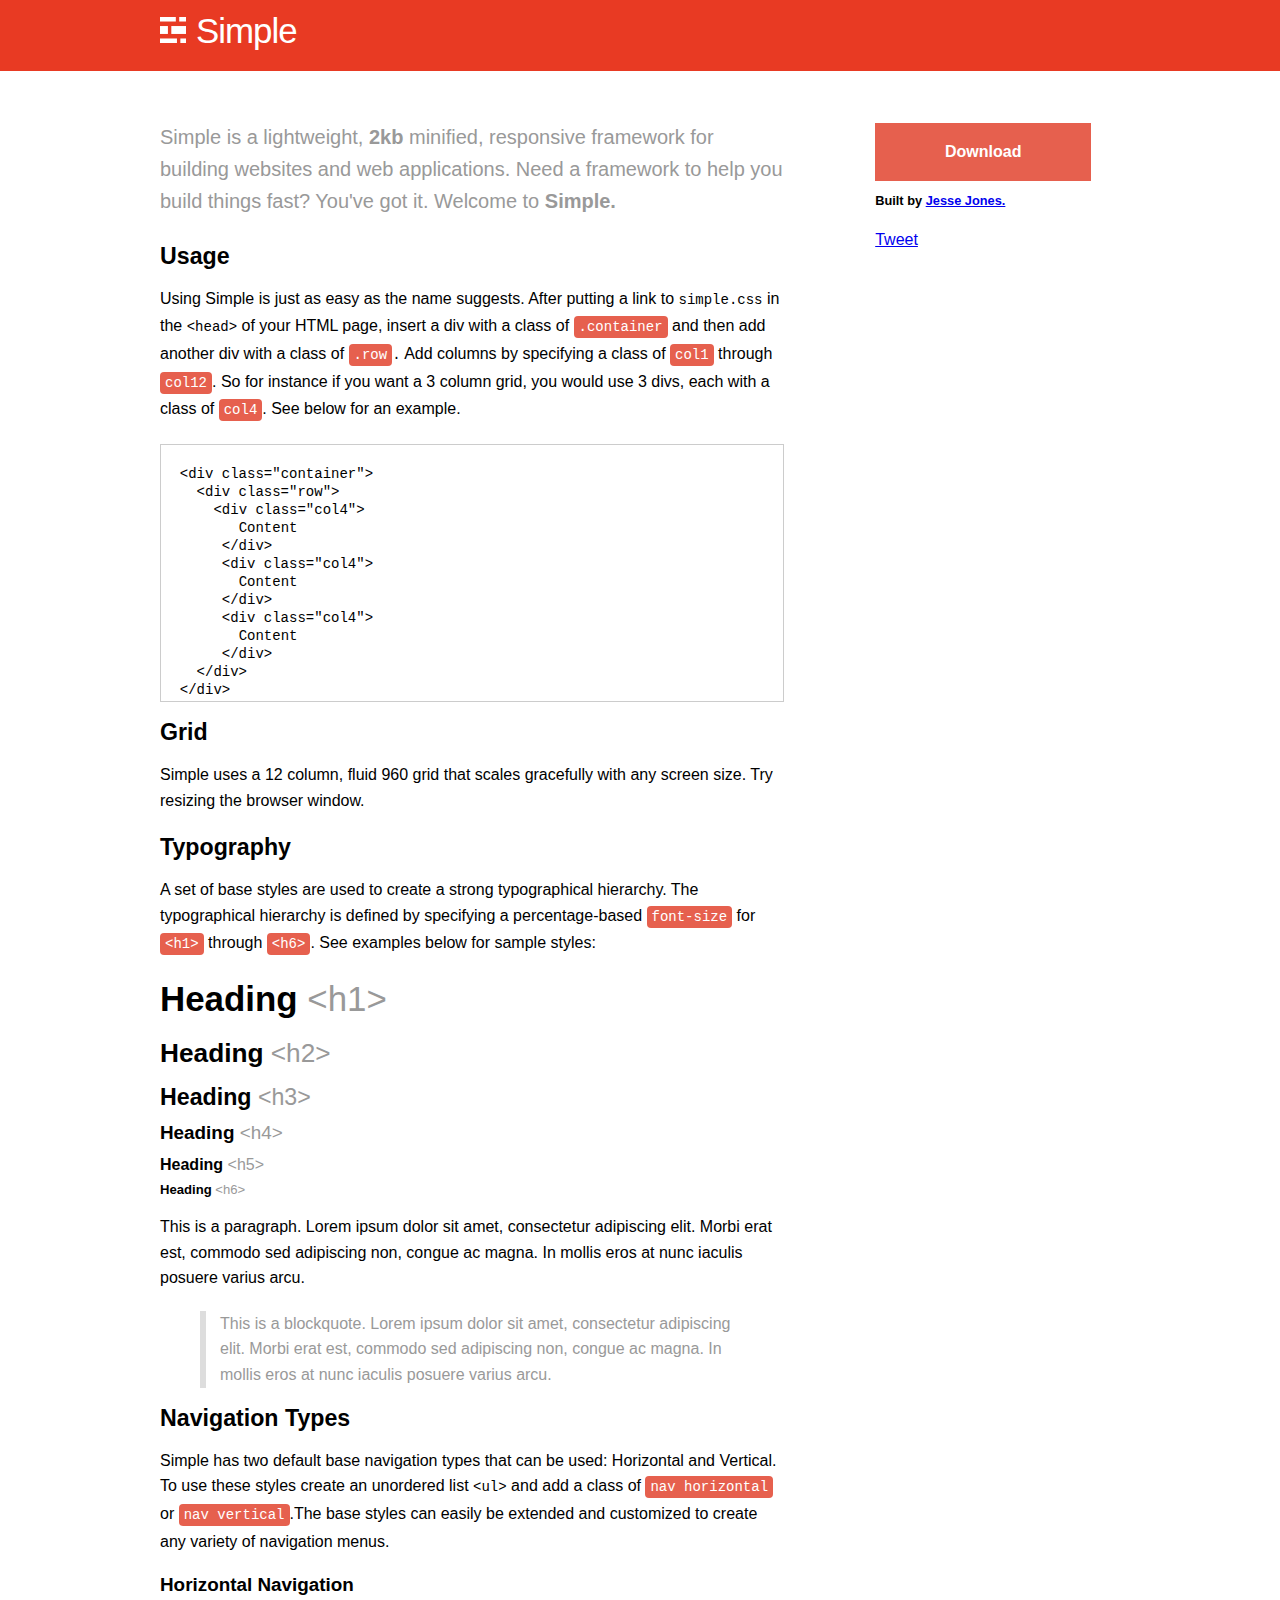
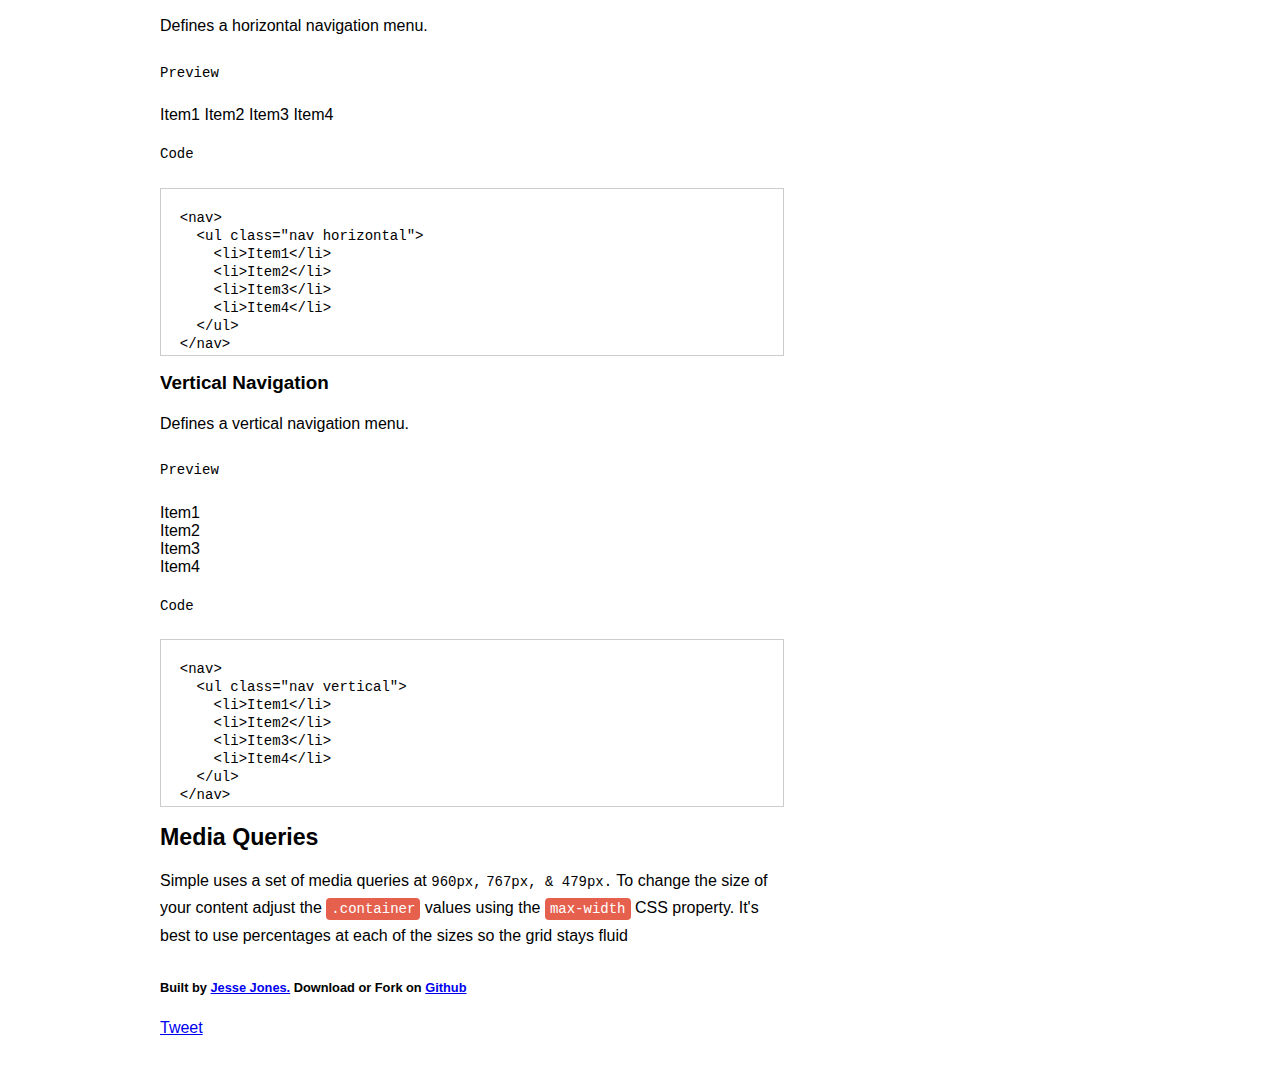
==== commit fb0b8177: "Added logo mark." ====
--- a/usage/index.html
+++ b/usage/index.html
@@ -16,13 +16,14 @@
 
 </head>
 <body>
-<div class="container">
-  <div class="row">
-	<header class="col12">
-	  <h1 class="title">Simple</h1>
-	  <p class="tagline">Responsive HTML Framework</p>
+	<header class="">
+    <div class="container">
+    <div class="row">
+	  <h1 class="title"><img src="images/logo.svg"/>Simple <!-- <span class="subhead">Responsive Framework</span> --></h1>
+<!-- 	  <p class="tagline">Responsive HTML Framework</p>
+ -->  </div>
 	</header>
-  </div>
+<div class="container">  
   <div class="row">
     <div id="sidebar" class="col3 right">
 	  <nav>
--- a/usage/css/style.css
+++ b/usage/css/style.css
@@ -1,12 +1,19 @@
 body {
   font-family:"Helvetica Neue","Helvetica",Arial,sans-serif;
-	border-top:solid 8px #000000;	
-	padding-bottom:40px;
+/*	border-top:solid 8px #000000;	
+*/	padding-bottom:40px;
 }
 
 header {
-	padding-bottom:10px;
-	margin-bottom:30px;
+		background-color: #E83A23;
+/*	background-color: #E6604E;
+*/	
+
+	color:#ffffff;
+	padding-top:10px;
+	padding-bottom:1px;
+/*	padding-bottom:30px;
+*/	margin-bottom:30px;
 }
 
 .right {
@@ -16,18 +23,40 @@
 #sidebar {
     padding-bottom:30px;
 }
-.title {
-	font-size:270px;
-	letter-spacing:-20px;
+
+h1.title {
+	font-weight:400;
+	letter-spacing: -1px;
+	margin-top:0px;
+	padding-top:0px;
+}
+
+h1.title img {
+height:26px;
+margin-right:10px;
+}
+
+h1.title .subhead {
+	color:#fff;
+	font-size:26px;
+	letter-spacing:1px;
+	font-weight:100;
+}
+/*.title {
+	font-size:276px;
+	font-weight:500;
+	letter-spacing:-8px;
 	margin-bottom:-80px;
 	margin-top:0px;
 	padding-top:0px;
 }
 .tagline {
-	font-size:20px;
+	font-size:17px;
+	font-weight:300;
+	letter-spacing: 2px;
 	margin-bottom:50px;
-	margin-left:165px;
-}
+	margin-left:173px;
+}*/
 p.intro {
 	font-size:20px;
 	color:#999999;
@@ -72,7 +101,7 @@
 }
 /* Media Query */
 
-
+/*
 @media (max-width:960px){
 
 	.title {
@@ -102,4 +131,4 @@
 		margin-left:10px;
 		font-size:10px;
 	}
-}  
+} */ 
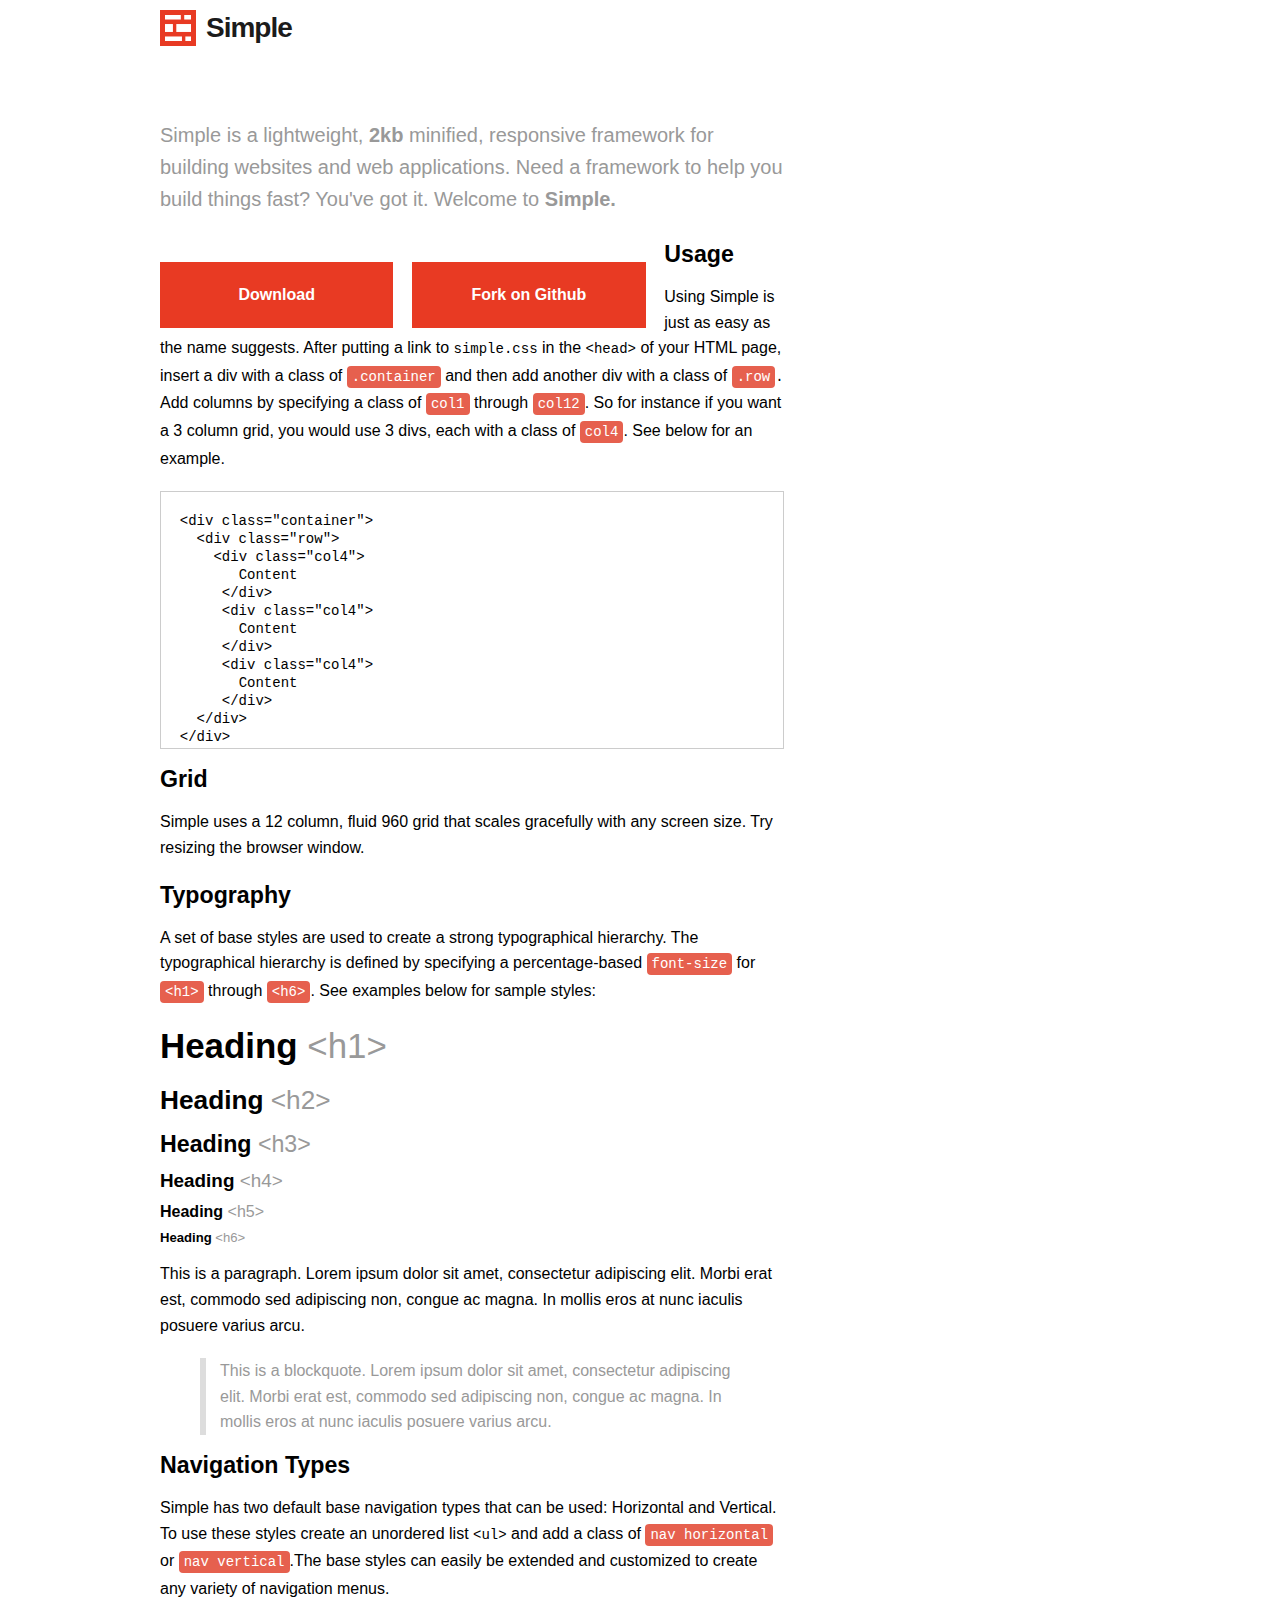
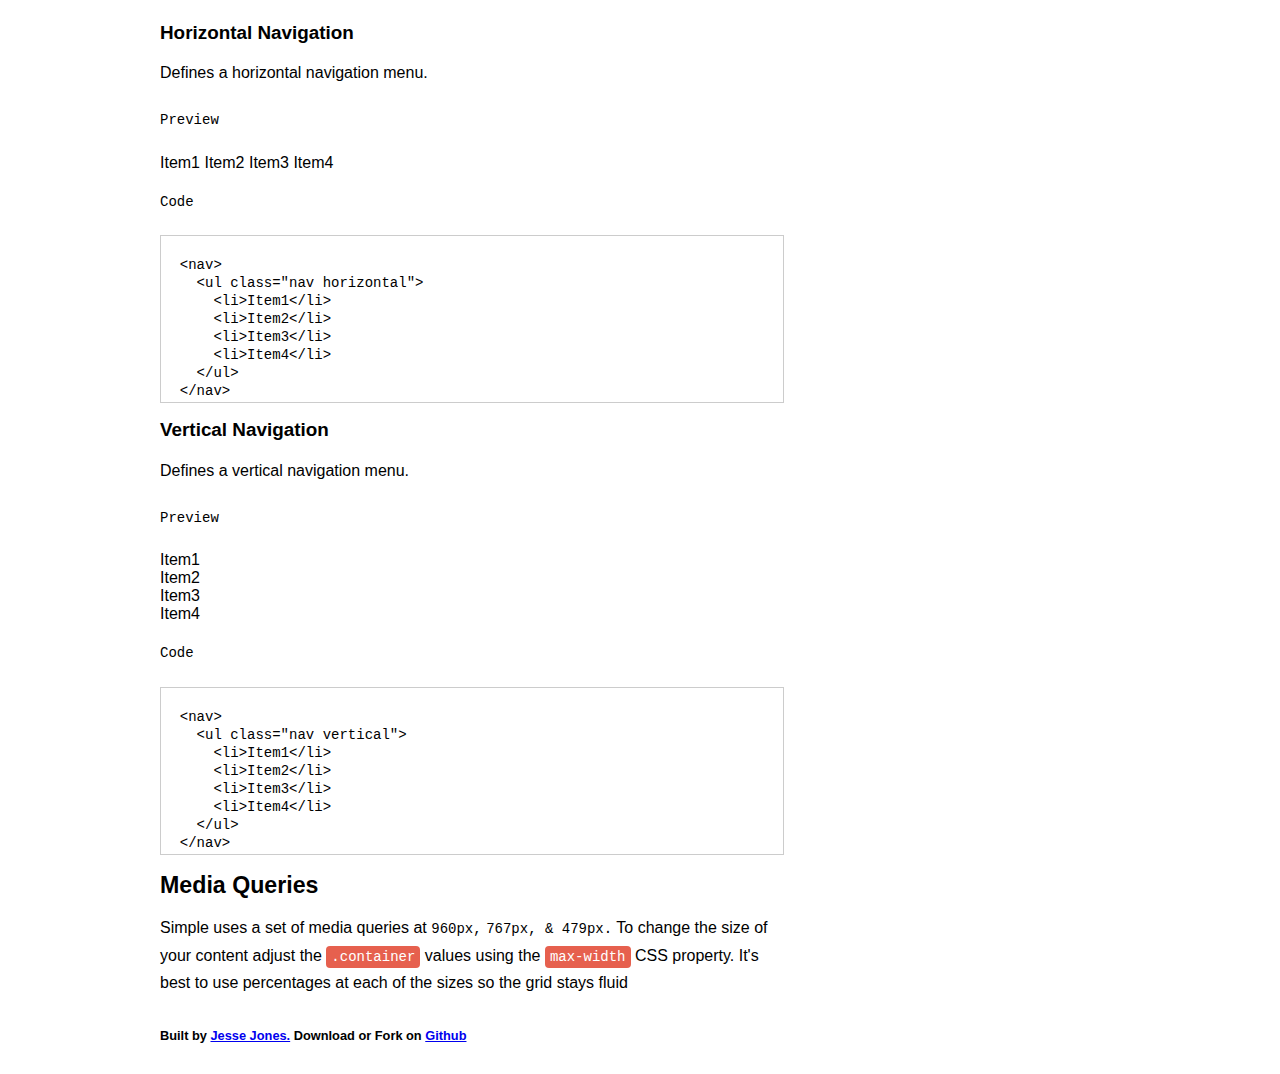
==== commit e38cb15c: "Updating css styles" ====
--- a/usage/index.html
+++ b/usage/index.html
@@ -2,6 +2,7 @@
 <head>
 <title>Simple Framework</title>
 <script src="https://google-code-prettify.googlecode.com/svn/loader/run_prettify.js"></script>
+<link href='http://fonts.googleapis.com/css?family=Lato:300,400,700' rel='stylesheet' type='text/css'>
 <link rel="stylesheet" type="text/css" href="css/simple.css">
 <link rel="stylesheet" type="text/css" href="css/style.css">
 <link rel="stylesheet" type="text/css" href="css/mellow.css">
@@ -19,22 +20,23 @@
 	<header class="">
     <div class="container">
     <div class="row">
-	  <h1 class="title"><img src="images/logo.svg"/>Simple <!-- <span class="subhead">Responsive Framework</span> --></h1>
+	  <h1 class="title"><img src="images/logo.svg"/><span>Simple</span> <!-- <span class="subhead">Responsive Framework</span> --></h1>
 <!-- 	  <p class="tagline">Responsive HTML Framework</p>
  -->  </div>
 	</header>
 <div class="container">  
   <div class="row">
-    <div id="sidebar" class="col3 right">
+<!--     <div id="sidebar" class="col3 right">
 	  <nav>
 	    <a href="https://github.com/jessejones/simple-framework" class="button">Download</a>	
 		<p class="author">Built by <a href="http://www.jessejones.me">Jesse Jones.</a></p>
 <p><a href="https://twitter.com/share" class="twitter-share-button" data-url="http://simplehtmlframework.com" data-text="Check out Simple, a lightweight responsive framework" data-via="JesseDesigns">Tweet</a>
 <script>!function(d,s,id){var js,fjs=d.getElementsByTagName(s)[0],p=/^http:/.test(d.location)?'http':'https';if(!d.getElementById(id)){js=d.createElement(s);js.id=id;js.src=p+'://platform.twitter.com/widgets.js';fjs.parentNode.insertBefore(js,fjs);}}(document, 'script', 'twitter-wjs');</script></p>	  
 	  </nav>    
-    </div>
-    <div class="col8 last">
+    </div> -->
+    <div class="col8 last"> 
 	  <p class="intro">Simple is a lightweight, <strong>2kb</strong> minified, responsive framework for building websites and web applications. Need a framework to help you build things fast? You've got it. Welcome to <strong>Simple.</strong></p> 
+    <p><a href="https://github.com/jessejones/simple-framework" class="button col4">Download</a>  <a href="https://github.com/jessejones/simple-framework" class="button col4">Fork on Github</a></p>     
 	  <div id="usage">
 	    <h3>Usage</h3>
 		<p>Using Simple is just as easy as the name suggests. After putting a link to <code>simple.css</code> in the <code>&lt;head&gt;</code> of your HTML page, insert a div with a class of <code><span class="tags">.container</span></code> and then add another div with a class of <code><span class="tags">.row</span>.</code> Add columns by specifying a class of <code><span class="tags">col1</span></code> through <code><span class="tags">col12</span></code>. So for instance if you want a 3 column grid, you would use 3 divs, each with a class of <code><span class="tags">col4</span></code>. See below for an example.
@@ -128,8 +130,8 @@
   <div class="row">
   <footer class="col12">
     <p class="author">Built by <a href="http://www.jessejones.me">Jesse Jones.</a> Download or Fork on <a href="https://github.com/jessejones/simple-framework">Github</a></p>
-<p><a href="https://twitter.com/share" class="twitter-share-button" data-url="http://simplehtmlframework.com" data-text="Check out Simple, a lightweight responsive framework" data-via="JesseDesigns">Tweet</a>
-<script>!function(d,s,id){var js,fjs=d.getElementsByTagName(s)[0],p=/^http:/.test(d.location)?'http':'https';if(!d.getElementById(id)){js=d.createElement(s);js.id=id;js.src=p+'://platform.twitter.com/widgets.js';fjs.parentNode.insertBefore(js,fjs);}}(document, 'script', 'twitter-wjs');</script></p>	    	
+<!-- <p><a href="https://twitter.com/share" class="twitter-share-button" data-url="http://simplehtmlframework.com" data-text="Check out Simple, a lightweight responsive framework" data-via="JesseDesigns">Tweet</a>
+<script>!function(d,s,id){var js,fjs=d.getElementsByTagName(s)[0],p=/^http:/.test(d.location)?'http':'https';if(!d.getElementById(id)){js=d.createElement(s);js.id=id;js.src=p+'://platform.twitter.com/widgets.js';fjs.parentNode.insertBefore(js,fjs);}}(document, 'script', 'twitter-wjs');</script></p>	   -->  	
   </footer>
   </div>
 </div>
--- a/usage/css/simple.css
+++ b/usage/css/simple.css
@@ -1,22 +1,11 @@
 /*****************************
-                                                             
- ad88888ba  88                                88             
-d8"     "8b ""                                88             
-Y8,                                           88             
-`Y8aaaaa,   88 88,dPYba,,adPYba,  8b,dPPYba,  88  ,adPPYba,  
-  `"""""8b, 88 88P'   "88"    "8a 88P'    "8a 88 a8P_____88  
-        `8b 88 88      88      88 88       d8 88 8PP"""""""  
-Y8a     a8P 88 88      88      88 88b,   ,a8" 88 "8b,   ,aa  
- "Y88888P"  88 88      88      88 88`YbbdP"'  88  `"Ybbd8"'  
-                                  88                         
-                                  88                         
-
-
+                                                                                    
+Simple:
 A lightweight HTML framework for rapidly creating websites and web apps.
 
 Created by       :: Jesse Jones
 Version          :: v1
-Last Modified    :: 06/3/13
+Last Modified    :: 11/22/13
 http://www.jessejones.me
 
 /*****************************
--- a/usage/css/style.css
+++ b/usage/css/style.css
@@ -5,8 +5,8 @@
 }
 
 header {
-		background-color: #E83A23;
-/*	background-color: #E6604E;
+/*		background-color: #E83A23;
+*//*	background-color: #E6604E;
 */	
 
 	color:#ffffff;
@@ -25,13 +25,23 @@
 }
 
 h1.title {
-	font-weight:400;
+	color:#1b1b1b;
+	font-weight:700;
+	font-size:28px;
 	letter-spacing: -1px;
 	margin-top:0px;
 	padding-top:0px;
+	position:relative;
+}
+
+h1.title span {
+	position:absolute;
+	top:1px;
 }
 
 h1.title img {
+background-color:#E83A23;	
+border:solid 5px #E83A23;
 height:26px;
 margin-right:10px;
 }
@@ -73,7 +83,7 @@
 .button {
 	margin-top:22px;
 	padding:20px;
-	background-color:#E6604E;
+	background-color:#E83A23;	
 	color:#ffffff;
 	text-decoration:none;
 	display:block;
@@ -81,7 +91,7 @@
 	font-weight:bold;
 }
 .button:hover {
-	background-color:#E83A23;
+	background-color:#E6604E;	
 }
 
 code {
